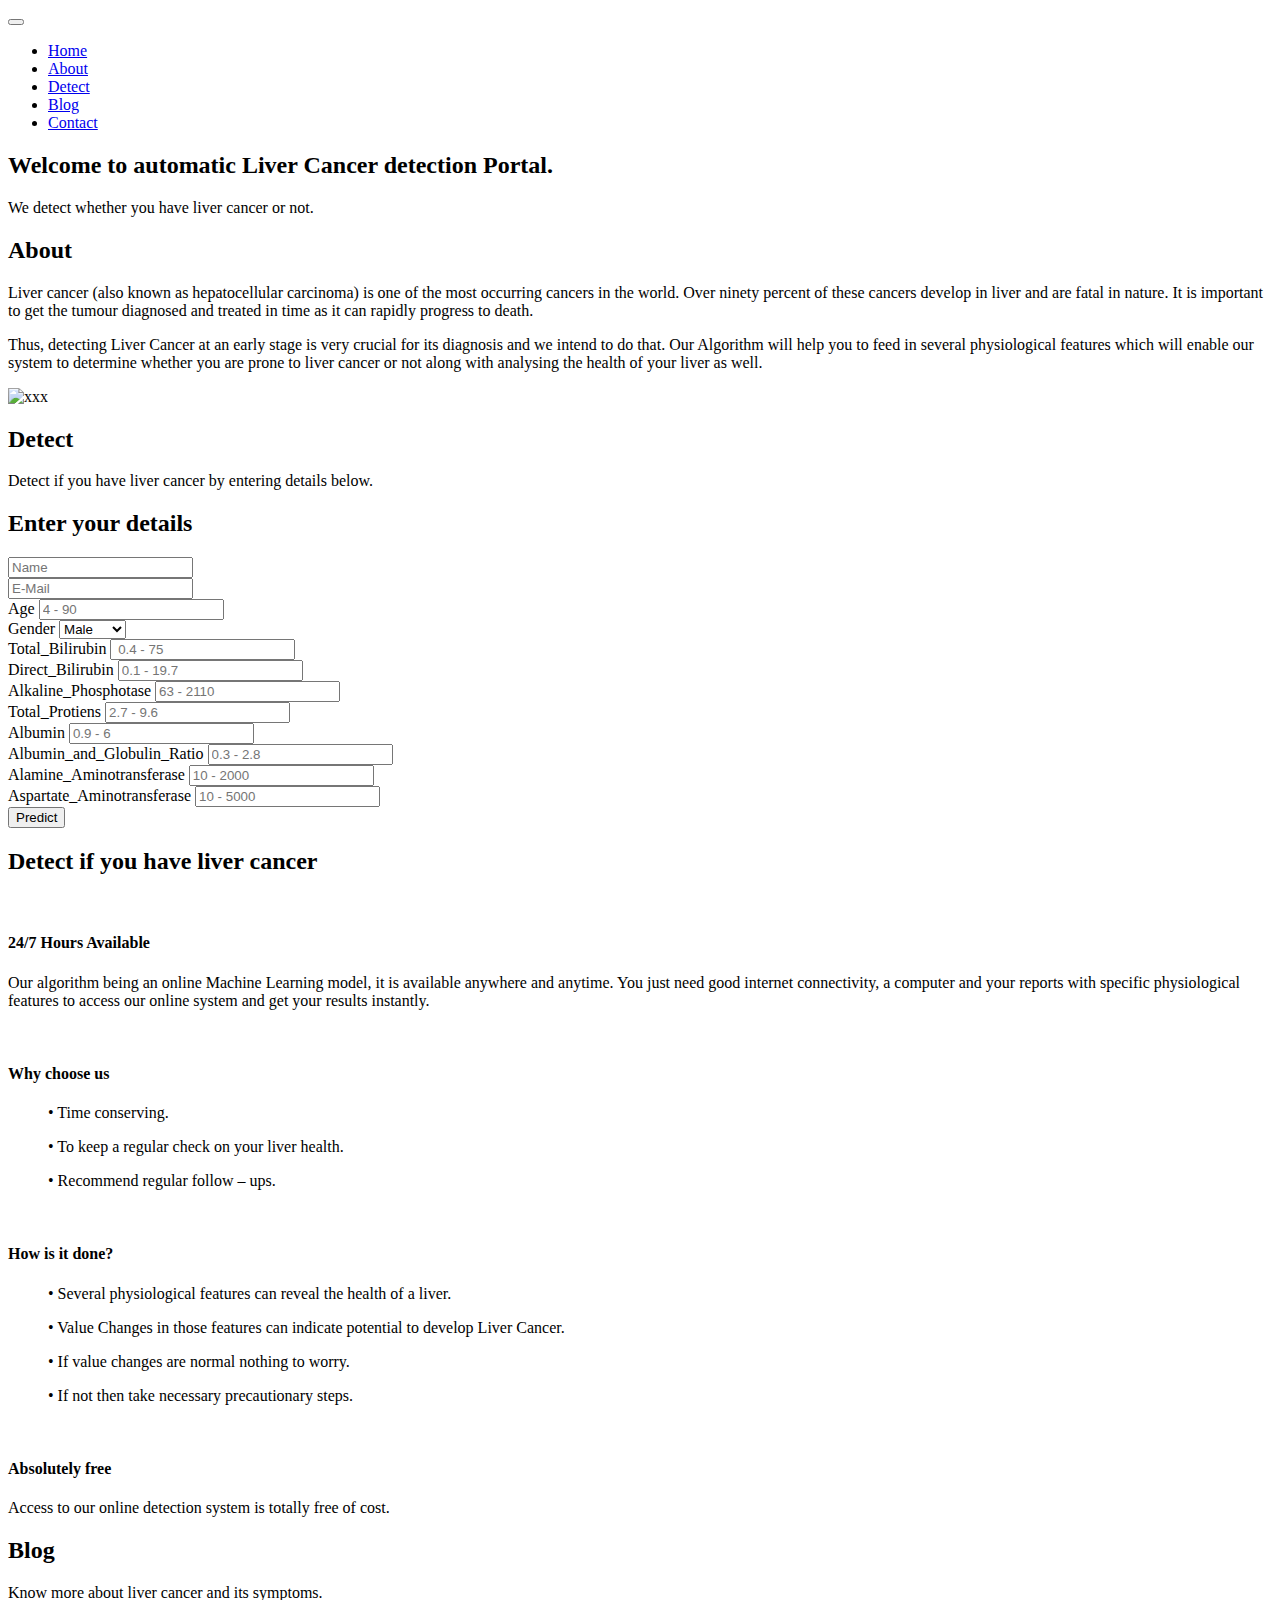
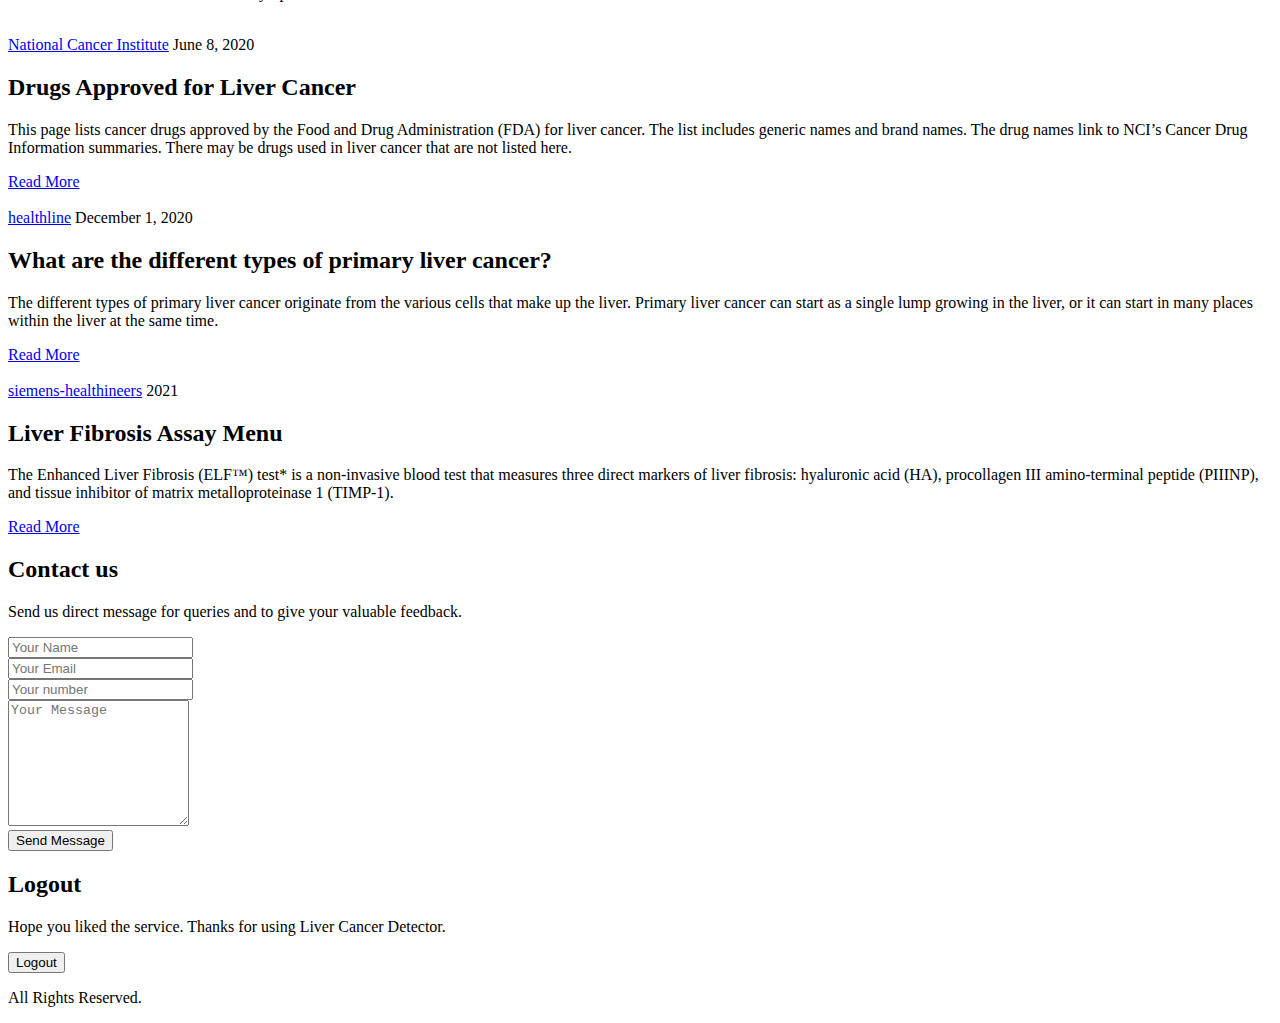
==== home.html @ ccfb3d97 "Add files via upload" ====
<!DOCTYPE html>
<html lang="en"><!-- Basic -->
<head>
  <meta charset="utf-8">
    <meta http-equiv="X-UA-Compatible" content="IE=edge">   
    <!-- Mobile Metas -->
    <meta name="viewport" content="width=device-width, minimum-scale=1.0, maximum-scale=1.0, user-scalable=no">
 
     <!-- Site Metas -->
    <title>Liver cancer</title>  
    <meta name="keywords" content="">
    <meta name="description" content="">
    <meta name="author" content="">

    <!-- Site Icons -->

    <!-- Bootstrap CSS -->
    <link rel="stylesheet" href="css/bootstrap.min.css">
    <!-- Pogo Slider CSS -->
    <link rel="stylesheet" href="css/pogo-slider.min.css">
  <!-- Site CSS -->
    <link rel="stylesheet" href="css/style4.css">    
    <!-- Responsive CSS -->
    <link rel="stylesheet" href="css/responsive.css">
    <!-- Custom CSS -->
    <link rel="stylesheet" href="css/custom.css">

    <!--[if lt IE 9]>
      <script src="https://oss.maxcdn.com/libs/html5shiv/3.7.0/html5shiv.js"></script>
      <script src="https://oss.maxcdn.com/libs/respond.js/1.4.2/respond.min.js"></script>
    <![endif]-->

</head>
<body id="home" data-spy="scroll" data-target="#navbar-wd" data-offset="98">

  <!-- LOADER -->
     <!-- <div id="preloader">
    <div class="loader">
      <img src="images/preloader.gif" alt="" />
    </div>
    </div>end loader -->
    <!-- END LOADER -->
  
  
  <!-- Start header -->
  <header class="top-header">
    <nav class="navbar header-nav navbar-expand-lg">
            <div class="container">
        <button class="navbar-toggler" type="button" data-toggle="collapse" data-target="#navbar-wd" aria-controls="navbar-wd" aria-expanded="false" aria-label="Toggle navigation">
          <span></span>
          <span></span>
          <span></span>
        </button>
                <div class="collapse navbar-collapse justify-content-end" id="navbar-wd">
                    <ul class="navbar-nav">
                        <li><a class="nav-link" href="#home">Home</a></li>
                        <li><a class="nav-link" href="#about">About </a></li>
            <li><a class="nav-link" href="#appointment">Detect</a></li>
                        <li><a class="nav-link" href="#blog">Blog</a></li>
            <li><a class="nav-link" href="#contact">Contact</a></li>
                    </ul>
                </div>
            </div>
        </nav>
  </header>
  <!-- End header -->
  
  
  <!-- Start About us -->
  <div id="about" class="about-box">
    <div class="about-a1">
      <div class="container">
        <div class="row">
          <div class="col-lg-12">
            <div class="title-box">
              <h2>Welcome to automatic Liver Cancer detection Portal.</h2>
              <p>We detect whether you have liver cancer or not. </p>
            </div>
          </div>
        </div>
        <div class="row">
          <div class="col-lg-12 col-md-12 col-sm-12">
            <div class="row align-items-center about-main-info">
              <div class="col-lg-6 col-md-6 col-sm-12">
                <h2> About</h2>
                <p>Liver cancer (also known as hepatocellular carcinoma) is one of the most occurring cancers in the world. Over ninety percent of these cancers develop in liver and are fatal in nature. It is important to get the tumour diagnosed and treated in time as it can rapidly progress to death.  </p>
                <p>Thus, detecting Liver Cancer at an early stage is very crucial for its diagnosis and we intend to do that. Our Algorithm will help you to feed in several physiological features which will enable our system to determine whether you are prone to liver cancer or not along with analysing the health of your liver as well.  </p>
                
              </div>
              <div class="col-lg-6 col-md-6 col-sm-12">
                <div class="about-m">
                  <img src="images/gallery-05.jpg" alt="xxx"style="width:600px;height:400px;">
                </div>
              </div>
            </div>
          </div>
        </div>
      </div>
    </div>
  </div>
  <!-- End About us -->
  
 
  
  <!-- Start Appointment -->
  <div id="appointment" class="appointment-main">
    <div class="container">
      <div class="row">
        <div class="col-lg-12">
          <div class="title-box">
            <h2>Detect</h2>
            <p>Detect if you have liver cancer by entering details below. </p>
          </div>
        </div>
      </div>
      <div class="row">
        <div class="col-lg-6 col-md-6">
          <div class="well-block">
                        <div class="well-title">
                            <h2>Enter your details</h2>
                        </div>
                        <form action="" method="post">
                            
                            <!-- Form start -->
                            <div class="row">
                                <div class="col-md-6">
                                    <div class="form-group">
                                        <input id="name" type="text" value = "" placeholder="Name" class="form-control input-md" required>
                                    </div>
                                </div>
                                <!-- Text input-->
                                <div class="col-md-6">
                                    <div class="form-group">
                                        <input id="email"  type="text" value = "" placeholder="E-Mail" class="form-control input-md" required>
                                    </div>
                                </div>
                                <!-- Text input-->
                                <div class="col-md-6">
                                    <div class="form-group">
                                        <label class="control-label" for="date">Age</label>
                                        <input id="age" type="text" value = ""  placeholder="4 - 90" class="form-control input-md" required>
                                    </div>
                                </div>
                                <!-- Select Basic -->
                                <div class="col-md-6">
                                    <div class="form-group">
                                        <label class="control-label" for="time">Gender</label>
                                        <select id="gender" class="form-control">
                                            <option value="1">Male</option>
                                            <option value="0">Female</option>
                                            <option value="2">Other</option>
                                        </select>
                                    </div>
                                </div>
                                <!-- Select Basic -->
                                <div class="col-md-6">
                                    <div class="form-group">
                                        <label class="control-label" for="date">Total_Bilirubin</label>
                                        <input id="i1" type="text"  value = "" placeholder=" 0.4 - 75" class="form-control input-md" required>
                                    </div>
                                </div>
                                <div class="col-md-6">
                                    <div class="form-group">
                                        <label class="control-label" for="date">Direct_Bilirubin</label>
                                        <input id="i2" type="text"  value = "" placeholder="0.1 - 19.7" class="form-control input-md" required>
                                    </div>
                                </div>
                                <div class="col-md-6">
                                    <div class="form-group">
                                        <label class="control-label" for="date">Alkaline_Phosphotase</label>
                                        <input id="i3" type="text"  value = "" placeholder="63 - 2110" class="form-control input-md" required>
                                    </div>
                                </div>
                                <div class="col-md-6">
                                    <div class="form-group">
                                        <label class="control-label" for="date">Total_Protiens</label>
                                        <input id="i4" type="text"  value = "" placeholder="2.7 - 9.6" class="form-control input-md" required>
                                    </div>
                                </div>
                                <div class="col-md-6">
                                    <div class="form-group">
                                        <label class="control-label" for="date">Albumin</label>
                                        <input id="i5" type="text"  value = "" placeholder="0.9 - 6" class="form-control input-md" required>
                                    </div>
                                </div>
                                <div class="col-md-6">
                                    <div class="form-group">
                                        <label class="control-label" for="date">Albumin_and_Globulin_Ratio</label>
                                        <input id="i6" type="text"  value = "" placeholder="0.3 - 2.8" class="form-control input-md" required>
                                    </div>
                                </div>
                                <div class="col-md-6">
                                  <div class="form-group">
                                      <label class="control-label" for="date">Alamine_Aminotransferase</label>
                                      <input id="i7" type="text"  value = "" placeholder="10 - 2000" class="form-control input-md" required>
                                  </div>
                              </div>
                              <div class="col-md-6">
                                  <div class="form-group">
                                      <label class="control-label" for="date">Aspartate_Aminotransferase</label>
                                      <input id="i8" type="text"  value = "" placeholder="10 - 5000" class="form-control input-md" required>
                                  </div>
                              </div>
                                <!-- Button -->
                                <div class="col-md-12">
                                    <div class="form-group">
                                        <button id="singlebutton" onclick="predict()" type = "button" class="new-btn-d br-2" >Predict</button>
                                    </div>
                                </div>
                            </div>
                        </form>
                        <!-- form end -->
                        
                        <script type="text/javascript" src="myscript1.js"></script>
                    </div>
        </div>
        <div class="col-lg-6 col-md-6">
          <div class="well-block">
                        <div class="well-title">
                            <h2>Detect if you have liver cancer</h2>
                        </div>
                        <br>
                        <div class="feature-block">
                            <div class="feature feature-blurb-text">
                                <h4 class="feature-title">24/7 Hours Available</h4>
                                <div class="feature-content">
                                    <p>Our algorithm being an online Machine Learning model, it is available anywhere and anytime. You just need good internet connectivity, a computer and your reports with specific physiological features to access our online system and get your results instantly.</p>
                                </div>
                            </div>
                            <br>
                            <div class="feature feature-blurb-text">
                                <h4 class="feature-title">Why choose us</h4>
                                <div class="feature-content">
                                    <ul>•	Time conserving.</ul>
                                    <ul>•	To keep a regular check on your liver health.</ul>
                                    <ul>•	Recommend regular follow – ups.
                                       </ul>
                                </div>
                            </div>
                            <br>
                            <div class="feature feature-blurb-text">
                                <h4 class="feature-title">How is it done?</h4>
                                <div class="feature-content">
                                    <ul>•	Several physiological features can reveal the health of a liver.</ul>
                                    <ul> •	Value Changes in those features can indicate potential to develop Liver Cancer.</ul>
                                    <ul> •	If value changes are normal nothing to worry.</ul>
                                    <ul> •	If not then take necessary precautionary steps.
                                    </ul>
                                </div>
                            </div>
                            <br>
                            <div class="feature feature-blurb-text">
                              <h4 class="feature-title">Absolutely free</h4>
                              <div class="feature-content">
                                  <p>Access to our online detection system is totally free of cost. </p>
                              </div>
                          </div>
                        </div>
                    </div>
        </div>
      </div>
    </div>
  </div>
  <!-- End Appointment -->
  
  
  <!-- Start Team -->
  
  <!-- End Team -->
  
  <!-- Start Blog -->
  <div id="blog" class="blog-box">
    <div class="container">
      <div class="row">
        <div class="col-lg-12">
          <div class="title-box">
            <h2>Blog</h2>
            <p>Know more about liver cancer and its symptoms. </p>
          </div>
        </div>
      </div>
      <div class="row">
        <div class="col-lg-4 col-md-6 col-sm-12">
          <div class="blog-inner">
            <div class="blog-img">
              <img class="img-fluid" src="images/blog-img-01.jpg" alt="" />
            </div>
            <div class="item-meta">
              <a href="https://www.cancer.gov/"> National Cancer Institute</a>
              <span class="dti">June 8, 2020</span>
            </div>
            <h2>Drugs Approved for Liver Cancer</h2>
            <p>This page lists cancer drugs approved by the Food and Drug Administration (FDA) for liver cancer. The list includes generic names and brand names. The drug names link to NCI’s Cancer Drug Information summaries. There may be drugs used in liver cancer that are not listed here. </p>
            <a class="new-btn-d br-2" href="https://www.cancer.gov/about-cancer/treatment/drugs/liver">Read More </a>
          </div>
        </div>
        <div class="col-lg-4 col-md-6 col-sm-12">
          <div class="blog-inner">
            <div class="blog-img">
              <img class="img-fluid" src="images/blog-img-02.jpg" alt="" />
            </div>
            <div class="item-meta">
              <a href="https://www.healthline.com/"> healthline</a>
              <span class="dti">December 1, 2020</span>
            </div>
            <h2>What are the different types of primary liver cancer?            </h2>
            <p>The different types of primary liver cancer originate from the various cells that make up the liver. Primary liver cancer can start as a single lump growing in the liver, or it can start in many places within the liver at the same time.</p>
            <a class="new-btn-d br-2" href="https://www.healthline.com/health/liver-cancer#types">Read More </a>
          </div>
        </div>
        <div class="col-lg-4 col-md-6 col-sm-12">
          <div class="blog-inner">
            <div class="blog-img">
              <img class="img-fluid" src="images/blog-img-03.jpg" alt="" />
            </div>
            <div class="item-meta">
              <a href="https://www.siemens-healthineers.com/">siemens-healthineers</a>
              <span class="dti">2021</span>
            </div>
            <h2>Liver Fibrosis Assay Menu</h2>
            <p>The Enhanced Liver Fibrosis (ELF™) test* is a non-invasive blood test that measures three direct markers of liver fibrosis: hyaluronic acid (HA), procollagen III amino-terminal peptide (PIIINP), and tissue inhibitor of matrix metalloproteinase 1 (TIMP-1).</p>
            <a class="new-btn-d br-2" href="https://www.siemens-healthineers.com/laboratory-diagnostics/assays-by-diseases-conditions/liver-disease/what-is-liver-fibrosis">Read More </a>
          </div>
        </div>
      </div>
    </div>
  </div>
  <!-- End Blog -->
  
  <!-- Start Contact -->
  <div id="contact" class="contact-box">
    <div class="container">
      <div class="row">
        <div class="col-lg-12">
          <div class="title-box">
            <h2>Contact us</h2>
            <p>Send us direct message for queries and to give your valuable feedback. </p>
          </div>
        </div>
      </div>
      <div class="row">
        
        <div class="col-lg-12 col-xs-12">
          <div class="contact-block">
          <form id="contactForm">
            <div class="row">
            <div class="col-md-6">
              <div class="form-group">
                <input type="text" class="form-control" id="name" name="name" placeholder="Your Name" required data-error="Please enter your name">
                <div class="help-block with-errors"></div>
              </div>                                 
            </div>
            <div class="col-md-6">
              <div class="form-group">
                <input type="text" placeholder="Your Email" id="email" class="form-control" name="name" required data-error="Please enter your email">
                <div class="help-block with-errors"></div>
              </div> 
            </div>
            <div class="col-md-12">
              <div class="form-group">
                <input type="text" placeholder="Your number" id="number" class="form-control" name="number" required data-error="Please enter your number">
                <div class="help-block with-errors"></div>
              </div> 
            </div>
            <div class="col-md-12">
              <div class="form-group"> 
                <textarea class="form-control" id="message" placeholder="Your Message" rows="8" data-error="Write your message" required></textarea>
                <div class="help-block with-errors"></div>
              </div>
              <div class="submit-button text-center">
                <button class="btn btn-common" id="submit" type="submit">Send Message</button>
                <div id="msgSubmit" class="h3 text-center hidden"></div> 
                <div class="clearfix"></div> 
              </div>
            </div>
            </div>            
          </form>
          </div>
        </div>
        
        
        
        
      </div>
    </div>
  </div>
  <!-- End Contact -->
  
  <!-- Start Subscribe -->
  <div class="subscribe-box">
    <div class="container">
      <div class="row">
        <div class="col-lg-12">
          <div class="subscribe-inner text-center clearfix">
            <h2>Logout</h2>
            <p>Hope you liked the service. Thanks for using Liver Cancer Detector.</p>
            <form action="index.html" method="post">
              
              <div class="form-group">
                <button type="submit" class="new-btn-d br-2">
                  Logout
                </button>
              </div>
            </form>
          </div>
        </div>
      </div>
    </div>
  </div>
  <!-- End Subscribe -->
  
  <!-- Start Footer -->
  <footer class="footer-box">
    <div class="container">
      <div class="row">
        <div class="col-lg-12">
          <p class="footer-company-name">All Rights Reserved. </p>
        </div>
      </div>
    </div>
  </footer>
  <!-- End Footer -->
  
  <a href="#" id="scroll-to-top" class="new-btn-d br-2"><i class="fa fa-angle-up"></i></a>

  
</body>
</html>
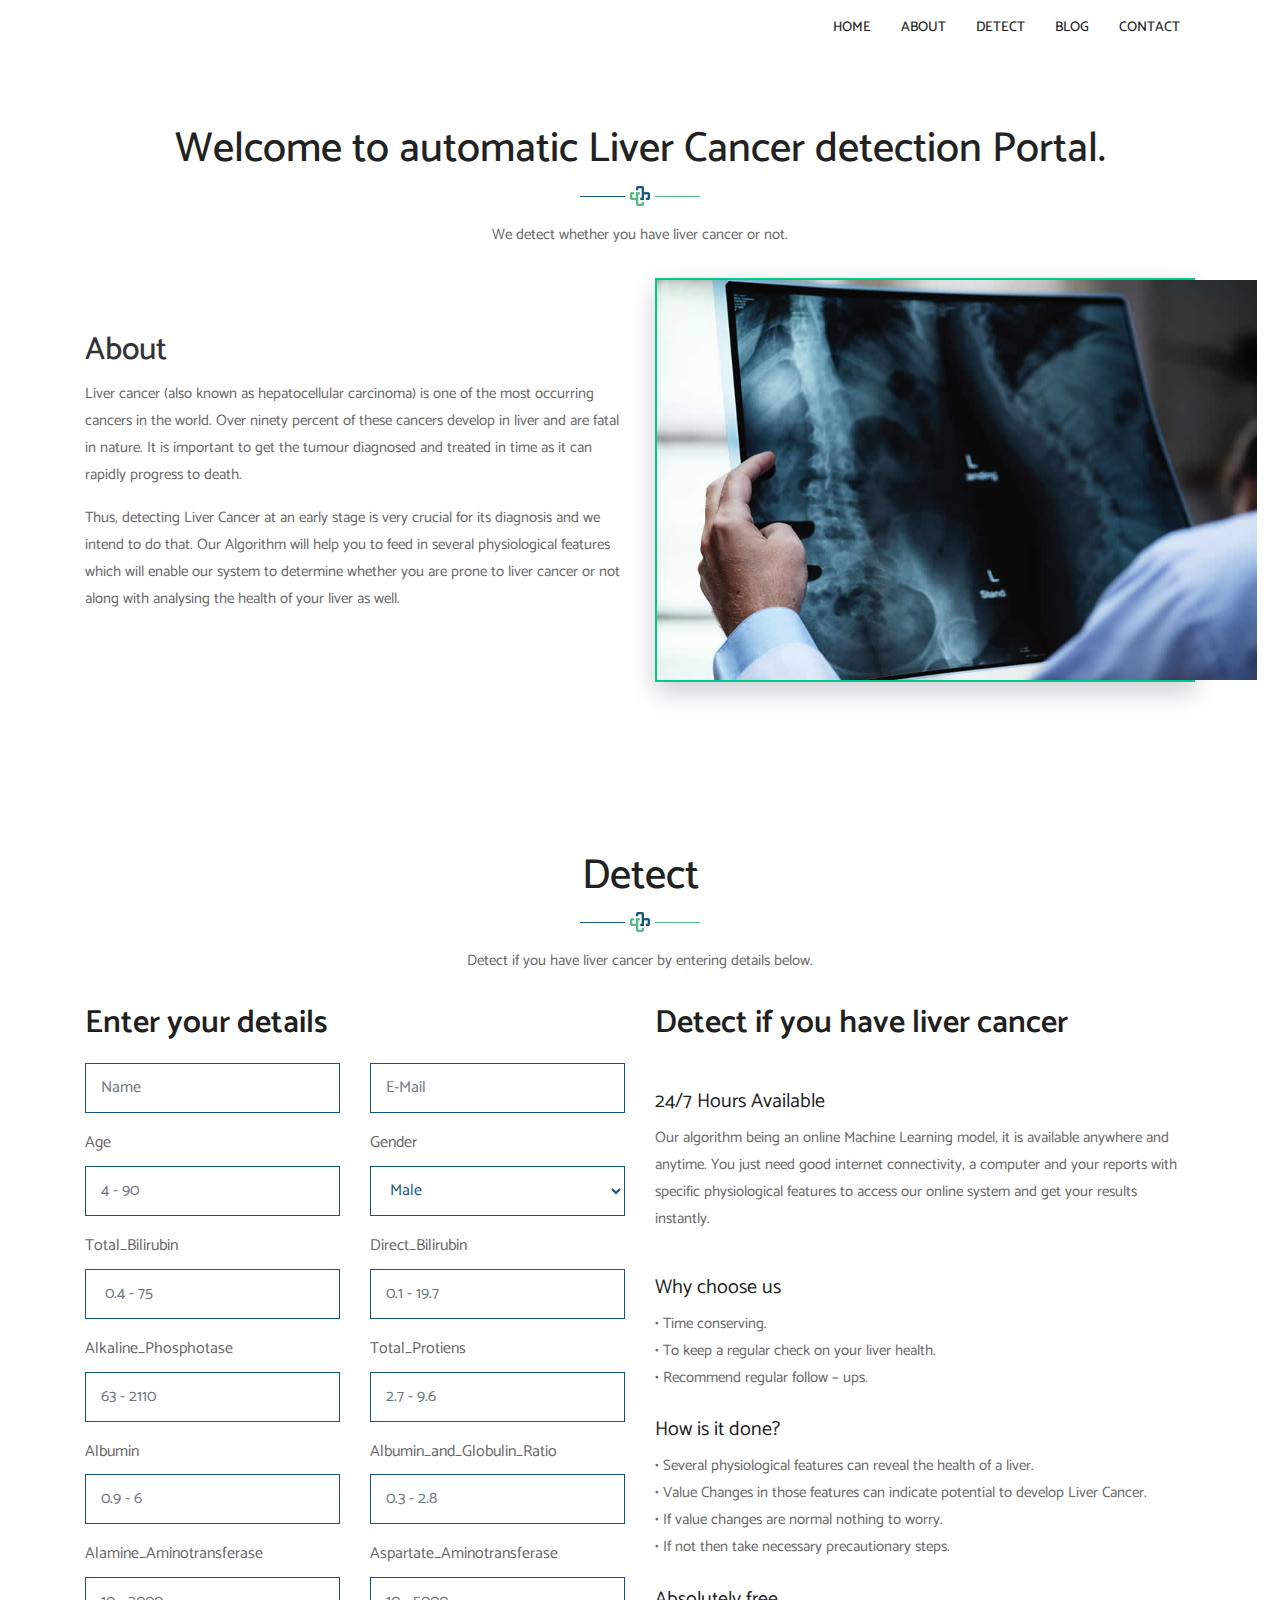
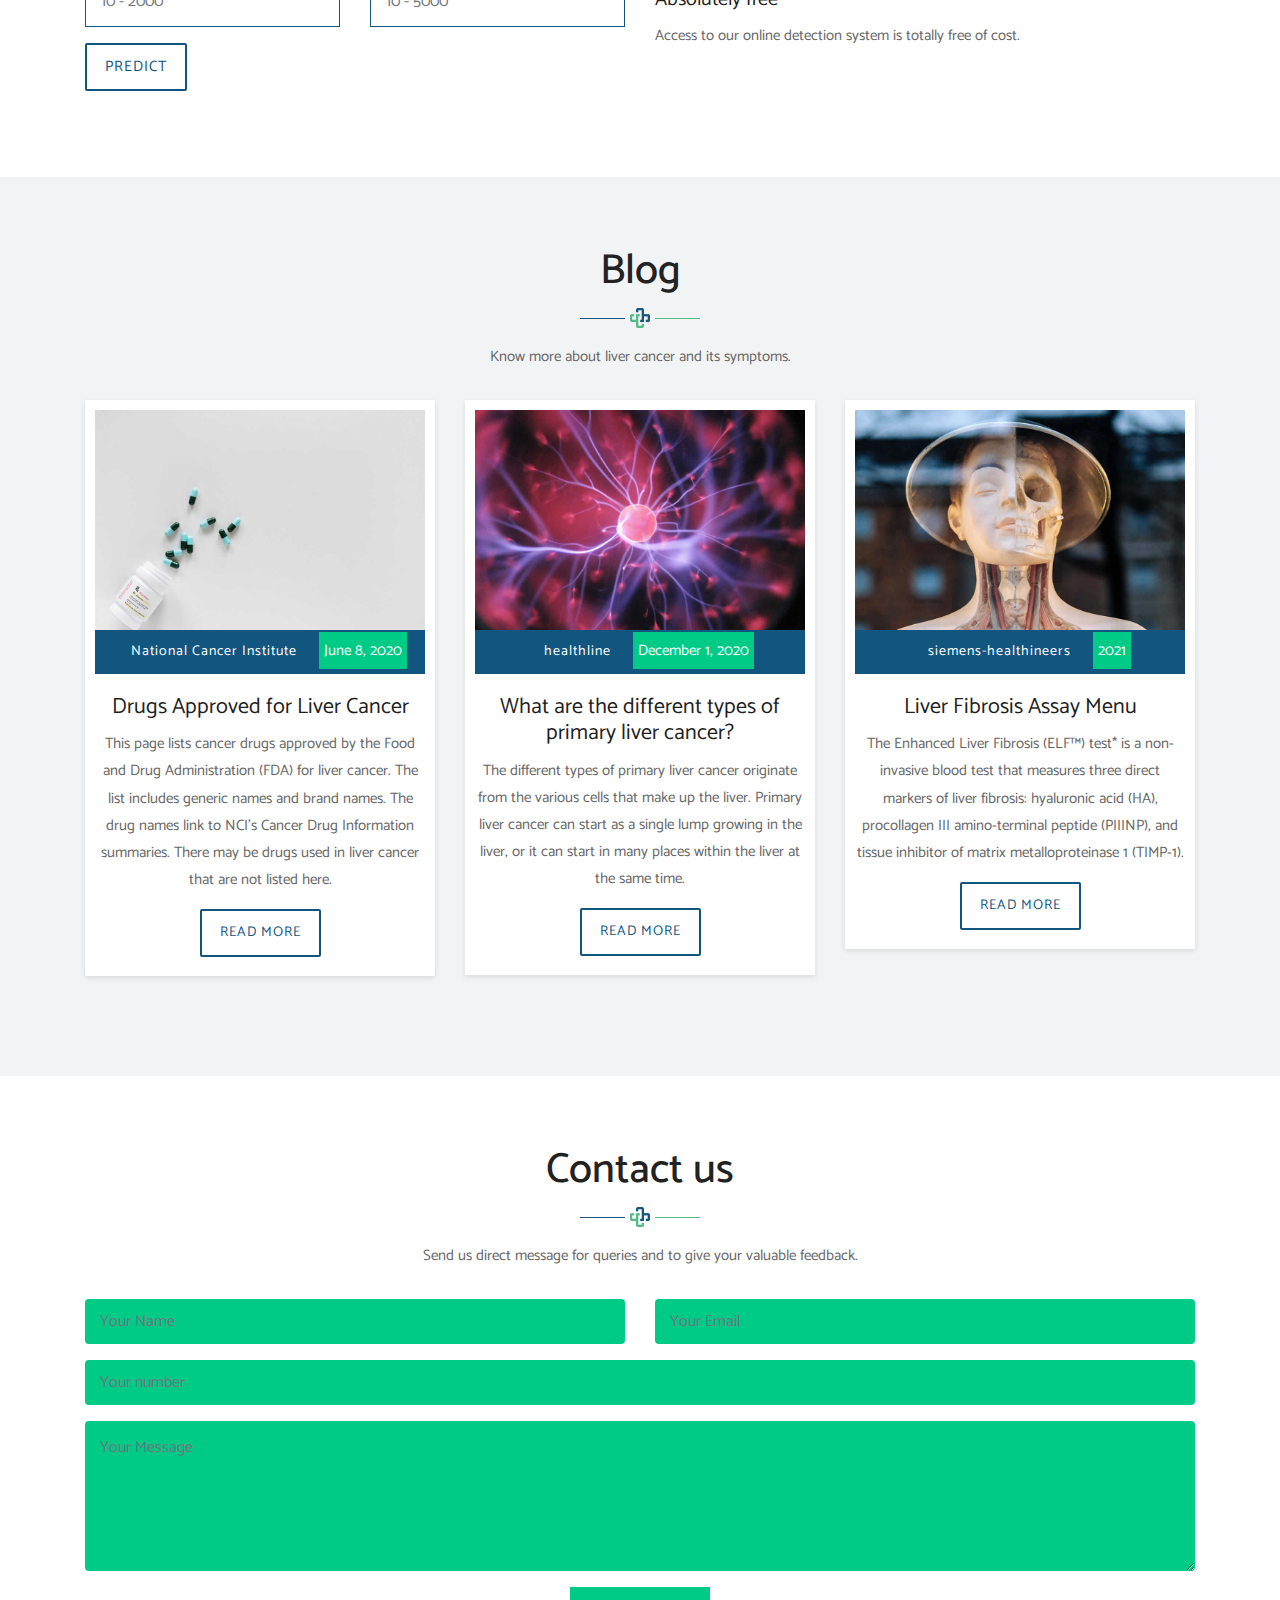
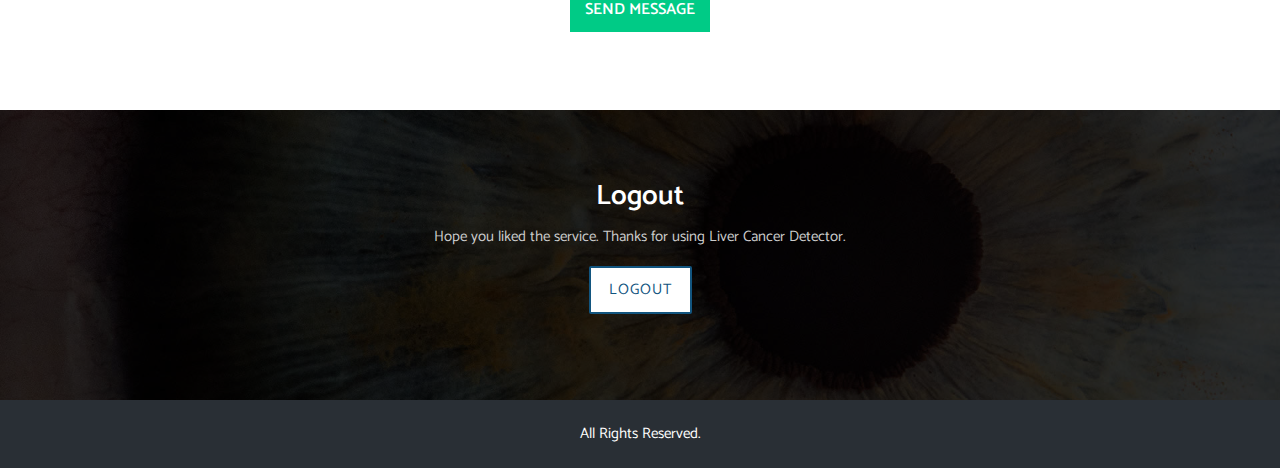
==== commit 72f6d0c3: "Update home.html" ====
--- a/home.html
+++ b/home.html
@@ -394,7 +394,7 @@
           <div class="subscribe-inner text-center clearfix">
             <h2>Logout</h2>
             <p>Hope you liked the service. Thanks for using Liver Cancer Detector.</p>
-            <form action="index.html" method="post">
+            <form action="index.html" method="post" onclick="signOut()">
               
               <div class="form-group">
                 <button type="submit" class="new-btn-d br-2">
@@ -425,4 +425,4 @@
 
   
 </body>
-</html>+</html>
--- a/css/pogo-slider.min.css
+++ b/css/pogo-slider.min.css
@@ -0,0 +1,1916 @@
+.pogoSlider-dir-btn:focus,
+.pogoSlider-nav-btn:focus {
+	outline: 0
+}
+
+.pogoSlider {
+	width: 100%;
+	height: 0;
+	padding-bottom: 50% !important;
+	position: relative;
+	overflow: hidden
+}
+
+#column-left .pogoSlider,
+#column-right .pogoSlider,
+#content .pogoSlider {
+	margin-bottom: 20px
+}
+
+.pogoSlider--banner .pogoSlider-slide {
+	ms-filter: "progid:DXImageTransform.Microsoft.Alpha(Opacity=100)";
+	filter: alpha(opacity=100);
+	opacity: 1
+}
+
+.pogoSlider-slide {
+	width: 100%;
+	height: 100%;
+	position: absolute;
+	background-size: cover;
+	-ms-filter: "progid:DXImageTransform.Microsoft.Alpha(Opacity=0)";
+	filter: alpha(opacity=0);
+	opacity: 0;
+	-webkit-perspective: 1300px;
+	perspective: 1300px;
+	overflow: hidden
+}
+
+.pogoSlider-loading {
+	position: absolute;
+	top: 0;
+	left: 0;
+	width: 100%;
+	height: 100%;
+	background: #eaeaea;
+	z-index: 11
+}
+
+.pogoSlider-loading-icon {
+	position: absolute;
+	top: 50%;
+	margin-top: -18px;
+	left: 50%;
+	margin-left: -18px;
+	width: 36px;
+	height: 36px;
+	background-image: url([data-uri])
+}
+
+.pogoSlider-slide-element {
+	-webkit-animation-fill-mode: both;
+	animation-fill-mode: both
+}
+
+.m-pogoSlider .pogoSlider-slide-element {
+	position: absolute;
+	margin: 0;
+	box-sizing: border-box
+}
+
+.pogoSlider-progressBar {
+	position: absolute;
+	width: 100%;
+	height: 5px;
+	top: 0;
+	left: 0;
+	background: #fff;
+	-ms-filter: "progid:DXImageTransform.Microsoft.Alpha(Opacity=20)";
+	filter: alpha(opacity=20);
+	background: rgba(255, 255, 255, .2);
+	z-index: 6
+}
+
+.pogoSlider-progressBar-duration {
+	position: absolute;
+	height: 100%;
+	left: 0;
+	width: 0;
+	background: #fff;
+	-ms-filter: "progid:DXImageTransform.Microsoft.Alpha(Opacity=40)";
+	filter: alpha(opacity=40);
+	background: rgba(255, 255, 255, .4)
+}
+
+.pogoSlider-dir-btn {
+	position: absolute;
+	z-index: 10;
+	background: 0 0;
+	width: 20px;
+	height: 20px;
+	border-color: #eaeaea;
+	border-color: rgba(255, 255, 255, .7);
+	border-style: solid;
+	-webkit-transform: rotate(45deg);
+	-ms-transform: rotate(45deg);
+	transform: rotate(45deg);
+	cursor: pointer
+}
+
+.pogoSlider-dir-btn:hover {
+	border-color: #fff
+}
+
+.pogoSlider--dirBottomLeft .pogoSlider-dir-btn--prev,
+.pogoSlider--dirBottomRight .pogoSlider-dir-btn--prev,
+.pogoSlider--dirCenterHorizontal .pogoSlider-dir-btn--prev,
+.pogoSlider--dirTopLeft .pogoSlider-dir-btn--prev,
+.pogoSlider--dirTopRight .pogoSlider-dir-btn--prev {
+	border-width: 0 0 3px 3px
+}
+
+.pogoSlider--dirBottomLeft .pogoSlider-dir-btn--next,
+.pogoSlider--dirBottomRight .pogoSlider-dir-btn--next,
+.pogoSlider--dirCenterHorizontal .pogoSlider-dir-btn--next,
+.pogoSlider--dirTopLeft .pogoSlider-dir-btn--next,
+.pogoSlider--dirTopRight .pogoSlider-dir-btn--next {
+	border-width: 3px 3px 0 0
+}
+
+.pogoSlider--dirCenterVertical .pogoSlider-dir-btn--next {
+	border-width: 3px 0 0 3px
+}
+
+.pogoSlider--dirCenterVertical .pogoSlider-dir-btn--prev {
+	border-width: 0 3px 3px 0
+}
+
+.pogoSlider--dirCenterVertical .pogoSlider-dir-btn--next,
+.pogoSlider--dirTopLeft .pogoSlider-dir-btn,
+.pogoSlider--dirTopRight .pogoSlider-dir-btn {
+	top: 14px
+}
+
+.pogoSlider--dirBottomLeft .pogoSlider-dir-btn--prev,
+.pogoSlider--dirCenterHorizontal .pogoSlider-dir-btn--prev,
+.pogoSlider--dirTopLeft .pogoSlider-dir-btn--prev {
+	left: 14px
+}
+
+.pogoSlider--dirBottomLeft .pogoSlider-dir-btn--next,
+.pogoSlider--dirTopLeft .pogoSlider-dir-btn--next {
+	left: 50px
+}
+
+.pogoSlider--dirBottomRight .pogoSlider-dir-btn--prev,
+.pogoSlider--dirTopRight .pogoSlider-dir-btn--prev {
+	right: 50px
+}
+
+.pogoSlider--dirBottomRight .pogoSlider-dir-btn--next,
+.pogoSlider--dirCenterHorizontal .pogoSlider-dir-btn--next,
+.pogoSlider--dirTopRight .pogoSlider-dir-btn--next {
+	right: 14px
+}
+
+.pogoSlider--dirBottomLeft .pogoSlider-dir-btn,
+.pogoSlider--dirBottomRight .pogoSlider-dir-btn,
+.pogoSlider--dirCenterVertical .pogoSlider-dir-btn--prev {
+	bottom: 14px
+}
+
+.pogoSlider--dirCenterVertical .pogoSlider-dir-btn {
+	left: 50%;
+	margin-left: -10px
+}
+
+.pogoSlider--dirCenterHorizontal .pogoSlider-dir-btn {
+	top: 50%;
+	margin-top: -10px
+}
+
+.pogoSlider-nav {
+	position: absolute;
+	padding: 0;
+	margin: 0;
+	z-index: 10
+}
+
+.pogoSlider--navBottom .pogoSlider-nav,
+.pogoSlider--navTop .pogoSlider-nav {
+	left: 50%;
+	-webkit-transform: translateX(-50%);
+	-ms-transform: translateX(-50%);
+	transform: translateX(-50%)
+}
+
+.pogoSlider--navTop .pogoSlider-nav {
+	top: 10px
+}
+
+.pogoSlider--navBottom .pogoSlider-nav {
+	bottom: 10px
+}
+
+.pogoSlider--navBottom .pogoSlider-nav li,
+.pogoSlider--navTop .pogoSlider-nav li {
+	display: inline;
+	margin: 0 6px
+}
+
+.pogoSlider--navLeft .pogoSlider-nav,
+.pogoSlider--navRight .pogoSlider-nav {
+	top: 50%;
+	-webkit-transform: translateY(-50%);
+	-ms-transform: translateY(-50%);
+	transform: translateY(-50%)
+}
+
+.pogoSlider--navLeft .pogoSlider-nav {
+	left: 10px
+}
+
+.pogoSlider--navRight .pogoSlider-nav {
+	right: 10px
+}
+
+.pogoSlider--navLeft .pogoSlider-nav li,
+.pogoSlider--navRight .pogoSlider-nav li {
+	display: block;
+	margin: 6px 0
+}
+
+.pogoSlider-nav-btn {
+	background: #ccc;
+	background: rgba(255, 255, 255, .5);
+	border: none;
+	border-radius: 10px;
+	width: 40px;
+	height: 10px;
+	box-shadow: 0 1px 1px rgba(0, 0, 0, .1);
+	cursor: pointer
+}
+
+.pogoSlider-nav-btn--selected {
+	background: #fff;
+	box-shadow: 0 1px 1px rgba(0, 0, 0, .3)
+}
+
+.pogoSlider-slide-slice {
+	overflow: hidden;
+	position: absolute;
+	background-size: cover
+}
+
+.pogoSlider-slide-slice-inner {
+	position: absolute;
+	overflow: hidden
+}
+
+.pogoSlider-animation-slideDownIn {
+	-webkit-animation-name: slideDownIn;
+	animation-name: slideDownIn
+}
+
+@-webkit-keyframes slideDownIn {
+	0% {
+		-webkit-transform: translateY(-50px);
+		transform: translateY(-50px);
+		opacity: 0
+	}
+	100% {
+		-webkit-transform: translateY(0);
+		transform: translateY(0);
+		opacity: 1
+	}
+}
+
+@keyframes slideDownIn {
+	0% {
+		-webkit-transform: translateY(-50px);
+		transform: translateY(-50px);
+		opacity: 0
+	}
+	100% {
+		-webkit-transform: translateY(0);
+		transform: translateY(0);
+		opacity: 1
+	}
+}
+
+.pogoSlider-animation-slideDownOut {
+	-webkit-animation-name: slideDownOut;
+	animation-name: slideDownOut
+}
+
+@-webkit-keyframes slideDownOut {
+	0% {
+		-webkit-transform: translateY(0);
+		transform: translateY(0);
+		opacity: 1
+	}
+	100% {
+		-webkit-transform: translateY(50px);
+		transform: translateY(50px);
+		opacity: 0
+	}
+}
+
+@keyframes slideDownOut {
+	0% {
+		-webkit-transform: translateY(0);
+		transform: translateY(0);
+		opacity: 1
+	}
+	100% {
+		-webkit-transform: translateY(50px);
+		transform: translateY(50px);
+		opacity: 0
+	}
+}
+
+.pogoSlider-animation-slideUpIn {
+	-webkit-animation-name: slideUpIn;
+	animation-name: slideUpIn
+}
+
+@-webkit-keyframes slideUpIn {
+	0% {
+		-webkit-transform: translateY(50px);
+		transform: translateY(50px);
+		opacity: 0
+	}
+	100% {
+		-webkit-transform: translateY(0);
+		transform: translateY(0);
+		opacity: 1
+	}
+}
+
+@keyframes slideUpIn {
+	0% {
+		-webkit-transform: translateY(50px);
+		transform: translateY(50px);
+		opacity: 0
+	}
+	100% {
+		-webkit-transform: translateY(0);
+		transform: translateY(0);
+		opacity: 1
+	}
+}
+
+.pogoSlider-animation-slideUpOut {
+	-webkit-animation-name: slideUpOut;
+	animation-name: slideUpOut
+}
+
+@-webkit-keyframes slideUpOut {
+	0% {
+		-webkit-transform: translateY(0);
+		transform: translateY(0);
+		opacity: 1
+	}
+	100% {
+		-webkit-transform: translateY(50px);
+		transform: translateY(50px);
+		opacity: 0
+	}
+}
+
+@keyframes slideUpOut {
+	0% {
+		-webkit-transform: translateY(0);
+		transform: translateY(0);
+		opacity: 1
+	}
+	100% {
+		-webkit-transform: translateY(50px);
+		transform: translateY(50px);
+		opacity: 0
+	}
+}
+
+.pogoSlider-animation-slideRightIn {
+	-webkit-animation-name: slideRightIn;
+	animation-name: slideRightIn
+}
+
+.pogoSlider-animation-slideRightOut {
+	-webkit-animation-name: slideRightOut;
+	animation-name: slideRightOut
+}
+
+@-webkit-keyframes slideRightIn {
+	0% {
+		-webkit-transform: translateX(-50px);
+		transform: translateX(-50px);
+		opacity: 0
+	}
+	100% {
+		-webkit-transform: translateX(0);
+		transform: translateX(0);
+		opacity: 1
+	}
+}
+
+@keyframes slideRightIn {
+	0% {
+		-webkit-transform: translateX(-50px);
+		transform: translateX(-50px);
+		opacity: 0
+	}
+	100% {
+		-webkit-transform: translateX(0);
+		transform: translateX(0);
+		opacity: 1
+	}
+}
+
+@-webkit-keyframes slideRightOut {
+	0% {
+		-webkit-transform: translateX(0);
+		transform: translateX(0);
+		opacity: 1
+	}
+	100% {
+		-webkit-transform: translateX(50px);
+		transform: translateX(50px);
+		opacity: 0
+	}
+}
+
+@keyframes slideRightOut {
+	0% {
+		-webkit-transform: translateX(0);
+		transform: translateX(0);
+		opacity: 1
+	}
+	100% {
+		-webkit-transform: translateX(50px);
+		transform: translateX(50px);
+		opacity: 0
+	}
+}
+
+.pogoSlider-animation-slideLeftIn {
+	-webkit-animation-name: slideLeftIn;
+	animation-name: slideLeftIn
+}
+
+.pogoSlider-animation-slideLeftOut {
+	-webkit-animation-name: slideLeftOut;
+	animation-name: slideLeftOut
+}
+
+@-webkit-keyframes slideLeftIn {
+	0% {
+		-webkit-transform: translateX(50px);
+		transform: translateX(50px);
+		opacity: 0
+	}
+	100% {
+		-webkit-transform: translateX(0);
+		transform: translateX(0);
+		opacity: 1
+	}
+}
+
+@keyframes slideLeftIn {
+	0% {
+		-webkit-transform: translateX(50px);
+		transform: translateX(50px);
+		opacity: 0
+	}
+	100% {
+		-webkit-transform: translateX(0);
+		transform: translateX(0);
+		opacity: 1
+	}
+}
+
+@-webkit-keyframes slideLeftOut {
+	0% {
+		-webkit-transform: translateX(0);
+		transform: translateX(0);
+		opacity: 1
+	}
+	100% {
+		-webkit-transform: translateX(-50px);
+		transform: translateX(-50px);
+		opacity: 0
+	}
+}
+
+@keyframes slideLeftOut {
+	0% {
+		-webkit-transform: translateX(0);
+		transform: translateX(0);
+		opacity: 1
+	}
+	100% {
+		-webkit-transform: translateX(-50px);
+		transform: translateX(-50px);
+		opacity: 0
+	}
+}
+
+.pogoSlider-animation-expandIn {
+	-webkit-animation-name: expandIn;
+	animation-name: expandIn
+}
+
+.pogoSlider-animation-expandOut {
+	-webkit-animation-name: expandOut;
+	animation-name: expandOut
+}
+
+@-webkit-keyframes expandIn {
+	0% {
+		-webkit-transform: scale(.7);
+		transform: scale(.7);
+		opacity: 0
+	}
+	100% {
+		-webkit-transform: scale(1);
+		transform: scale(1);
+		opacity: 1
+	}
+}
+
+@keyframes expandIn {
+	0% {
+		-webkit-transform: scale(.7);
+		transform: scale(.7);
+		opacity: 0
+	}
+	100% {
+		-webkit-transform: scale(1);
+		transform: scale(1);
+		opacity: 1
+	}
+}
+
+@-webkit-keyframes expandOut {
+	0% {
+		-webkit-transform: scale(1);
+		transform: scale(1);
+		opacity: 1
+	}
+	100% {
+		-webkit-transform: scale(1.5);
+		transform: scale(1.5);
+		opacity: 0
+	}
+}
+
+@keyframes expandOut {
+	0% {
+		-webkit-transform: scale(1);
+		transform: scale(1);
+		opacity: 1
+	}
+	100% {
+		-webkit-transform: scale(1.5);
+		transform: scale(1.5);
+		opacity: 0
+	}
+}
+
+.pogoSlider-animation-contractIn {
+	-webkit-animation-name: contractIn;
+	animation-name: contractIn
+}
+
+.pogoSlider-animation-contractOut {
+	-webkit-animation-name: contractOut;
+	animation-name: contractOut
+}
+
+@-webkit-keyframes contractIn {
+	0% {
+		-webkit-transform: scale(2);
+		transform: scale(2);
+		opacity: 0
+	}
+	100% {
+		-webkit-transform: scale(1);
+		transform: scale(1);
+		opacity: 1
+	}
+}
+
+@keyframes contractIn {
+	0% {
+		-webkit-transform: scale(2);
+		transform: scale(2);
+		opacity: 0
+	}
+	100% {
+		-webkit-transform: scale(1);
+		transform: scale(1);
+		opacity: 1
+	}
+}
+
+@-webkit-keyframes contractOut {
+	0% {
+		-webkit-transform: scale(1);
+		transform: scale(1);
+		opacity: 1
+	}
+	100% {
+		-webkit-transform: scale(.5);
+		transform: scale(.5);
+		opacity: 0
+	}
+}
+
+@keyframes contractOut {
+	0% {
+		-webkit-transform: scale(1);
+		transform: scale(1);
+		opacity: 1
+	}
+	100% {
+		-webkit-transform: scale(.5);
+		transform: scale(.5);
+		opacity: 0
+	}
+}
+
+.pogoSlider-animation-spinIn {
+	-webkit-animation-name: spinIn;
+	animation-name: spinIn
+}
+
+.pogoSlider-animation-spinOut {
+	-webkit-animation-name: spinOut;
+	animation-name: spinOut
+}
+
+@-webkit-keyframes spinIn {
+	0% {
+		-webkit-backface-visibility: hidden;
+		backface-visibility: hidden;
+		-webkit-transform: scale(0)rotate(720deg);
+		transform: scale(0)rotate(720deg)
+	}
+	100% {
+		-webkit-backface-visibility: hidden;
+		backface-visibility: hidden;
+		-webkit-transform: scale(1)rotate(0);
+		transform: scale(1)rotate(0)
+	}
+}
+
+@keyframes spinIn {
+	0% {
+		-webkit-backface-visibility: hidden;
+		backface-visibility: hidden;
+		-webkit-transform: scale(0)rotate(720deg);
+		transform: scale(0)rotate(720deg)
+	}
+	100% {
+		-webkit-backface-visibility: hidden;
+		backface-visibility: hidden;
+		-webkit-transform: scale(1)rotate(0);
+		transform: scale(1)rotate(0)
+	}
+}
+
+@-webkit-keyframes spinOut {
+	0% {
+		-webkit-backface-visibility: hidden;
+		backface-visibility: hidden;
+		-webkit-transform: scale(1)rotate(0);
+		transform: scale(1)rotate(0)
+	}
+	100% {
+		-webkit-backface-visibility: hidden;
+		backface-visibility: hidden;
+		-webkit-transform: scale(0)rotate(720deg);
+		transform: scale(0)rotate(720deg)
+	}
+}
+
+@keyframes spinOut {
+	0% {
+		-webkit-backface-visibility: hidden;
+		backface-visibility: hidden;
+		-webkit-transform: scale(1)rotate(0);
+		transform: scale(1)rotate(0)
+	}
+	100% {
+		-webkit-backface-visibility: hidden;
+		backface-visibility: hidden;
+		-webkit-transform: scale(0)rotate(720deg);
+		transform: scale(0)rotate(720deg)
+	}
+}
+
+.pogoSlider-animation-sideFallIn {
+	-webkit-transform-style: preserve-3d;
+	transform-style: preserve-3d;
+	-webkit-animation-name: sideFallIn;
+	animation-name: sideFallIn
+}
+
+.pogoSlider-animation-sideFallOut {
+	-webkit-transform-style: preserve-3d;
+	transform-style: preserve-3d;
+	-webkit-animation-name: sideFallOut;
+	animation-name: sideFallOut
+}
+
+@-webkit-keyframes sideFallIn {
+	0% {
+		-webkit-transform: translate(30%)translateZ(600px)rotate(10deg);
+		transform: translate(30%)translateZ(600px)rotate(10deg);
+		opacity: 0
+	}
+	100% {
+		-webkit-transform: translate(0)translateZ(0)rotate(0);
+		transform: translate(0)translateZ(0)rotate(0);
+		opacity: 1
+	}
+}
+
+@keyframes sideFallIn {
+	0% {
+		-webkit-transform: translate(30%)translateZ(600px)rotate(10deg);
+		transform: translate(30%)translateZ(600px)rotate(10deg);
+		opacity: 0
+	}
+	100% {
+		-webkit-transform: translate(0)translateZ(0)rotate(0);
+		transform: translate(0)translateZ(0)rotate(0);
+		opacity: 1
+	}
+}
+
+@-webkit-keyframes sideFallOut {
+	0% {
+		-webkit-transform: translate(0)translateZ(0)rotate(0);
+		transform: translate(0)translateZ(0)rotate(0);
+		opacity: 1
+	}
+	100% {
+		-webkit-transform: translate(30%)translateZ(600px)rotate(10deg);
+		transform: translate(30%)translateZ(600px)rotate(10deg);
+		opacity: 0
+	}
+}
+
+@keyframes sideFallOut {
+	0% {
+		-webkit-transform: translate(0)translateZ(0)rotate(0);
+		transform: translate(0)translateZ(0)rotate(0);
+		opacity: 1
+	}
+	100% {
+		-webkit-transform: translate(30%)translateZ(600px)rotate(10deg);
+		transform: translate(30%)translateZ(600px)rotate(10deg);
+		opacity: 0
+	}
+}
+
+.pogoSlider-animation-horizontal3DFlipIn {
+	-webkit-transform-style: preserve-3d;
+	transform-style: preserve-3d;
+	-webkit-animation-name: horizontal3DFlipIn;
+	animation-name: horizontal3DFlipIn
+}
+
+.pogoSlider-animation-horizontal3DFlipOut {
+	-webkit-transform-style: preserve-3d;
+	transform-style: preserve-3d;
+	-webkit-animation-name: horizontal3DFlipOut;
+	animation-name: horizontal3DFlipOut
+}
+
+@-webkit-keyframes horizontal3DFlipIn {
+	0% {
+		-webkit-transform: rotateY(-70deg);
+		transform: rotateY(-70deg);
+		opacity: 0
+	}
+	100% {
+		-webkit-transform: rotateY(0);
+		transform: rotateY(0);
+		opacity: 1
+	}
+}
+
+@keyframes horizontal3DFlipIn {
+	0% {
+		-webkit-transform: rotateY(-70deg);
+		transform: rotateY(-70deg);
+		opacity: 0
+	}
+	100% {
+		-webkit-transform: rotateY(0);
+		transform: rotateY(0);
+		opacity: 1
+	}
+}
+
+@-webkit-keyframes horizontal3DFlipOut {
+	0% {
+		-webkit-transform: rotateY(0);
+		transform: rotateY(0);
+		opacity: 1
+	}
+	100% {
+		-webkit-transform: rotateY(-70deg);
+		transform: rotateY(-70deg);
+		opacity: 0
+	}
+}
+
+@keyframes horizontal3DFlipOut {
+	0% {
+		-webkit-transform: rotateY(0);
+		transform: rotateY(0);
+		opacity: 1
+	}
+	100% {
+		-webkit-transform: rotateY(-70deg);
+		transform: rotateY(-70deg);
+		opacity: 0
+	}
+}
+
+.pogoSlider-animation-vertical3DFlipIn {
+	-webkit-transform-style: preserve-3d;
+	transform-style: preserve-3d;
+	-webkit-animation-name: vertical3DFlipIn;
+	animation-name: vertical3DFlipIn
+}
+
+.pogoSlider-animation-vertical3DFlipOut {
+	-webkit-transform-style: preserve-3d;
+	transform-style: preserve-3d;
+	-webkit-animation-name: vertical3DFlipOut;
+	animation-name: vertical3DFlipOut
+}
+
+@-webkit-keyframes vertical3DFlipIn {
+	0% {
+		-webkit-transform: rotateX(-70deg);
+		transform: rotateX(-70deg);
+		opacity: 0
+	}
+	100% {
+		-webkit-transform: rotateX(0);
+		transform: rotateX(0);
+		opacity: 1
+	}
+}
+
+@keyframes vertical3DFlipIn {
+	0% {
+		-webkit-transform: rotateX(-70deg);
+		transform: rotateX(-70deg);
+		opacity: 0
+	}
+	100% {
+		-webkit-transform: rotateX(0);
+		transform: rotateX(0);
+		opacity: 1
+	}
+}
+
+@-webkit-keyframes vertical3DFlipOut {
+	0% {
+		-webkit-transform: rotateX(0);
+		transform: rotateX(0);
+		opacity: 1
+	}
+	100% {
+		-webkit-transform: rotateX(-70deg);
+		transform: rotateX(-70deg);
+		opacity: 0
+	}
+}
+
+@keyframes vertical3DFlipOut {
+	0% {
+		-webkit-transform: rotateX(0);
+		transform: rotateX(0);
+		opacity: 1
+	}
+	100% {
+		-webkit-transform: rotateX(-70deg);
+		transform: rotateX(-70deg);
+		opacity: 0
+	}
+}
+
+.pogoSlider-animation-3DPivotIn {
+	-webkit-transform-style: preserve-3d;
+	transform-style: preserve-3d;
+	-webkit-animation-name: pivotIn;
+	animation-name: pivotIn
+}
+
+.pogoSlider-animation-3DPivotOut {
+	-webkit-transform-style: preserve-3d;
+	transform-style: preserve-3d;
+	-webkit-animation-name: pivotOut;
+	animation-name: pivotOut
+}
+
+@-webkit-keyframes pivotIn {
+	0% {
+		-webkit-transform: rotateX(-60deg);
+		transform: rotateX(-60deg);
+		-webkit-transform-origin: 50% 0;
+		transform-origin: 50% 0;
+		opacity: 0
+	}
+	100% {
+		-webkit-transform: rotateX(0);
+		transform: rotateX(0);
+		-webkit-transform-origin: 0 0;
+		transform-origin: 0 0;
+		opacity: 1
+	}
+}
+
+@keyframes pivotIn {
+	0% {
+		-webkit-transform: rotateX(-60deg);
+		transform: rotateX(-60deg);
+		-webkit-transform-origin: 50% 0;
+		transform-origin: 50% 0;
+		opacity: 0
+	}
+	100% {
+		-webkit-transform: rotateX(0);
+		transform: rotateX(0);
+		-webkit-transform-origin: 0 0;
+		transform-origin: 0 0;
+		opacity: 1
+	}
+}
+
+@-webkit-keyframes pivotOut {
+	0% {
+		-webkit-transform: rotateX(0);
+		transform: rotateX(0);
+		-webkit-transform-origin: 0 0;
+		transform-origin: 0 0;
+		opacity: 1
+	}
+	100% {
+		-webkit-transform: rotateX(-60deg);
+		transform: rotateX(-60deg);
+		-webkit-transform-origin: 50% 0;
+		transform-origin: 50% 0;
+		opacity: 0
+	}
+}
+
+@keyframes pivotOut {
+	0% {
+		-webkit-transform: rotateX(0);
+		transform: rotateX(0);
+		-webkit-transform-origin: 0 0;
+		transform-origin: 0 0;
+		opacity: 1
+	}
+	100% {
+		-webkit-transform: rotateX(-60deg);
+		transform: rotateX(-60deg);
+		-webkit-transform-origin: 50% 0;
+		transform-origin: 50% 0;
+		opacity: 0
+	}
+}
+
+.pogoSlider-animation-rollLeftIn {
+	-webkit-animation-name: rollLeftIn;
+	animation-name: rollLeftIn
+}
+
+.pogoSlider-animation-rollLeftOut {
+	-webkit-animation-name: rollLeftOut;
+	animation-name: rollLeftOut
+}
+
+@-webkit-keyframes rollLeftIn {
+	0% {
+		opacity: 0;
+		-webkit-transform: translateX(100%)rotate(120deg);
+		transform: translateX(100%)rotate(120deg)
+	}
+	100% {
+		opacity: 1;
+		-webkit-transform: translateX(0)rotate(0);
+		transform: translateX(0)rotate(0)
+	}
+}
+
+@keyframes rollLeftIn {
+	0% {
+		opacity: 0;
+		-webkit-transform: translateX(100%)rotate(120deg);
+		transform: translateX(100%)rotate(120deg)
+	}
+	100% {
+		opacity: 1;
+		-webkit-transform: translateX(0)rotate(0);
+		transform: translateX(0)rotate(0)
+	}
+}
+
+@-webkit-keyframes rollLeftOut {
+	0% {
+		opacity: 1;
+		-webkit-transform: translateX(0)rotate(0);
+		transform: translateX(0)rotate(0)
+	}
+	100% {
+		opacity: 0;
+		-webkit-transform: translateX(-100%)rotate(-120deg);
+		transform: translateX(-100%)rotate(-120deg)
+	}
+}
+
+@keyframes rollLeftOut {
+	0% {
+		opacity: 1;
+		-webkit-transform: translateX(0)rotate(0);
+		transform: translateX(0)rotate(0)
+	}
+	100% {
+		opacity: 0;
+		-webkit-transform: translateX(-100%)rotate(-120deg);
+		transform: translateX(-100%)rotate(-120deg)
+	}
+}
+
+.pogoSlider-animation-rollRightIn {
+	-webkit-animation-name: rollRightIn;
+	animation-name: rollRightIn
+}
+
+.pogoSlider-animation-rollRightOut {
+	-webkit-animation-name: rollRightOut;
+	animation-name: rollRightOut
+}
+
+@-webkit-keyframes rollRightIn {
+	0% {
+		opacity: 0;
+		-webkit-transform: translateX(-100%)rotate(-120deg);
+		transform: translateX(-100%)rotate(-120deg)
+	}
+	100% {
+		opacity: 1;
+		-webkit-transform: translateX(0)rotate(0);
+		transform: translateX(0)rotate(0)
+	}
+}
+
+@keyframes rollRightIn {
+	0% {
+		opacity: 0;
+		-webkit-transform: translateX(-100%)rotate(-120deg);
+		transform: translateX(-100%)rotate(-120deg)
+	}
+	100% {
+		opacity: 1;
+		-webkit-transform: translateX(0)rotate(0);
+		transform: translateX(0)rotate(0)
+	}
+}
+
+@-webkit-keyframes rollRightOut {
+	0% {
+		opacity: 1;
+		-webkit-transform: translateX(0)rotate(0);
+		transform: translateX(0)rotate(0)
+	}
+	100% {
+		opacity: 0;
+		-webkit-transform: translateX(100%)rotate(120deg);
+		transform: translateX(100%)rotate(120deg)
+	}
+}
+
+@keyframes rollRightOut {
+	0% {
+		opacity: 1;
+		-webkit-transform: translateX(0)rotate(0);
+		transform: translateX(0)rotate(0)
+	}
+	100% {
+		opacity: 0;
+		-webkit-transform: translateX(100%)rotate(120deg);
+		transform: translateX(100%)rotate(120deg)
+	}
+}
+
+.pogoSlider-animation-glideLeftIn {
+	-webkit-animation-name: glideLeftIn;
+	animation-name: glideLeftIn;
+	-webkit-animation-timing-function: ease-out;
+	animation-timing-function: ease-out
+}
+
+.pogoSlider-animation-glideLeftOut {
+	-webkit-animation-name: glideLeftOut;
+	animation-name: glideLeftOut;
+	-webkit-animation-timing-function: ease-in;
+	animation-timing-function: ease-in
+}
+
+@-webkit-keyframes glideLeftIn {
+	0% {
+		-webkit-transform: translateX(100%)skewX(-30deg);
+		transform: translateX(100%)skewX(-30deg);
+		opacity: 0
+	}
+	60% {
+		-webkit-transform: translateX(-20%)skewX(30deg);
+		transform: translateX(-20%)skewX(30deg);
+		opacity: 1
+	}
+	80% {
+		-webkit-transform: translateX(0)skewX(-15deg);
+		transform: translateX(0)skewX(-15deg);
+		opacity: 1
+	}
+	100% {
+		-webkit-transform: translateX(0)skewX(0);
+		transform: translateX(0)skewX(0);
+		opacity: 1
+	}
+}
+
+@keyframes glideLeftIn {
+	0% {
+		-webkit-transform: translateX(100%)skewX(-30deg);
+		transform: translateX(100%)skewX(-30deg);
+		opacity: 0
+	}
+	60% {
+		-webkit-transform: translateX(-20%)skewX(30deg);
+		transform: translateX(-20%)skewX(30deg);
+		opacity: 1
+	}
+	80% {
+		-webkit-transform: translateX(0)skewX(-15deg);
+		transform: translateX(0)skewX(-15deg);
+		opacity: 1
+	}
+	100% {
+		-webkit-transform: translateX(0)skewX(0);
+		transform: translateX(0)skewX(0);
+		opacity: 1
+	}
+}
+
+@-webkit-keyframes glideLeftOut {
+	0% {
+		-webkit-transform: translateX(0)skewX(0);
+		transform: translateX(0)skewX(0);
+		opacity: 1
+	}
+	100% {
+		-webkit-transform: translateX(-100%)skewX(30deg);
+		transform: translateX(-100%)skewX(30deg);
+		opacity: 0
+	}
+}
+
+@keyframes glideLeftOut {
+	0% {
+		-webkit-transform: translateX(0)skewX(0);
+		transform: translateX(0)skewX(0);
+		opacity: 1
+	}
+	100% {
+		-webkit-transform: translateX(-100%)skewX(30deg);
+		transform: translateX(-100%)skewX(30deg);
+		opacity: 0
+	}
+}
+
+.pogoSlider-animation-glideRightIn {
+	-webkit-animation-name: glideRightIn;
+	animation-name: glideRightIn;
+	-webkit-animation-timing-function: ease-out;
+	animation-timing-function: ease-out
+}
+
+.pogoSlider-animation-glideRightOut {
+	-webkit-animation-name: glideRightOut;
+	animation-name: glideRightOut;
+	-webkit-animation-timing-function: ease-in;
+	animation-timing-function: ease-in
+}
+
+@-webkit-keyframes glideRightIn {
+	0% {
+		-webkit-transform: translateX(-100%)skewX(30deg);
+		transform: translateX(-100%)skewX(30deg);
+		opacity: 0
+	}
+	60% {
+		-webkit-transform: translateX(20%)skewX(-30deg);
+		transform: translateX(20%)skewX(-30deg);
+		opacity: 1
+	}
+	80% {
+		-webkit-transform: translateX(0)skewX(15deg);
+		transform: translateX(0)skewX(15deg);
+		opacity: 1
+	}
+	100% {
+		-webkit-transform: translateX(0)skewX(0);
+		transform: translateX(0)skewX(0);
+		opacity: 1
+	}
+}
+
+@keyframes glideRightIn {
+	0% {
+		-webkit-transform: translateX(-100%)skewX(30deg);
+		transform: translateX(-100%)skewX(30deg);
+		opacity: 0
+	}
+	60% {
+		-webkit-transform: translateX(20%)skewX(-30deg);
+		transform: translateX(20%)skewX(-30deg);
+		opacity: 1
+	}
+	80% {
+		-webkit-transform: translateX(0)skewX(15deg);
+		transform: translateX(0)skewX(15deg);
+		opacity: 1
+	}
+	100% {
+		-webkit-transform: translateX(0)skewX(0);
+		transform: translateX(0)skewX(0);
+		opacity: 1
+	}
+}
+
+@-webkit-keyframes glideRightOut {
+	0% {
+		-webkit-transform: translateX(0)skewX(0);
+		transform: translateX(0)skewX(0);
+		opacity: 1
+	}
+	100% {
+		-webkit-transform: translateX(100%)skewX(-30deg);
+		transform: translateX(100%)skewX(-30deg);
+		opacity: 0
+	}
+}
+
+@keyframes glideRightOut {
+	0% {
+		-webkit-transform: translateX(0)skewX(0);
+		transform: translateX(0)skewX(0);
+		opacity: 1
+	}
+	100% {
+		-webkit-transform: translateX(100%)skewX(-30deg);
+		transform: translateX(100%)skewX(-30deg);
+		opacity: 0
+	}
+}
+
+.pogoSlider-animation-flipXIn {
+	-webkit-backface-visibility: visible!important;
+	backface-visibility: visible!important;
+	-webkit-animation-name: flipXIn;
+	animation-name: flipXIn
+}
+
+.pogoSlider-animation-flipXOut {
+	-webkit-animation-name: flipXOut;
+	animation-name: flipXOut;
+	-webkit-backface-visibility: visible!important;
+	backface-visibility: visible!important
+}
+
+@-webkit-keyframes flipXIn {
+	0% {
+		-webkit-transform: perspective(400px)rotateX(90deg);
+		transform: perspective(400px)rotateX(90deg);
+		opacity: 0
+	}
+	40% {
+		-webkit-transform: perspective(400px)rotateX(-10deg);
+		transform: perspective(400px)rotateX(-10deg)
+	}
+	70% {
+		-webkit-transform: perspective(400px)rotateX(10deg);
+		transform: perspective(400px)rotateX(10deg)
+	}
+	100% {
+		-webkit-transform: perspective(400px)rotateX(0);
+		transform: perspective(400px)rotateX(0);
+		opacity: 1
+	}
+}
+
+@keyframes flipXIn {
+	0% {
+		-webkit-transform: perspective(400px)rotateX(90deg);
+		transform: perspective(400px)rotateX(90deg);
+		opacity: 0
+	}
+	40% {
+		-webkit-transform: perspective(400px)rotateX(-10deg);
+		transform: perspective(400px)rotateX(-10deg)
+	}
+	70% {
+		-webkit-transform: perspective(400px)rotateX(10deg);
+		transform: perspective(400px)rotateX(10deg)
+	}
+	100% {
+		-webkit-transform: perspective(400px)rotateX(0);
+		transform: perspective(400px)rotateX(0);
+		opacity: 1
+	}
+}
+
+@-webkit-keyframes flipXOut {
+	0% {
+		-webkit-transform: perspective(400px)rotateX(0);
+		transform: perspective(400px)rotateX(0);
+		opacity: 1
+	}
+	100% {
+		-webkit-transform: perspective(400px)rotateX(90deg);
+		transform: perspective(400px)rotateX(90deg);
+		opacity: 0
+	}
+}
+
+@keyframes flipXOut {
+	0% {
+		-webkit-transform: perspective(400px)rotateX(0);
+		transform: perspective(400px)rotateX(0);
+		opacity: 1
+	}
+	100% {
+		-webkit-transform: perspective(400px)rotateX(90deg);
+		transform: perspective(400px)rotateX(90deg);
+		opacity: 0
+	}
+}
+
+.pogoSlider-animation-flipYIn {
+	-webkit-backface-visibility: visible!important;
+	backface-visibility: visible!important;
+	-webkit-animation-name: flipYIn;
+	animation-name: flipYIn
+}
+
+.pogoSlider-animation-flipYOut {
+	-webkit-backface-visibility: visible!important;
+	backface-visibility: visible!important;
+	-webkit-animation-name: flipYOut;
+	animation-name: flipYOut
+}
+
+@-webkit-keyframes flipYIn {
+	0% {
+		-webkit-transform: perspective(400px)rotateY(90deg);
+		transform: perspective(400px)rotateY(90deg);
+		opacity: 0
+	}
+	40% {
+		-webkit-transform: perspective(400px)rotateY(-10deg);
+		transform: perspective(400px)rotateY(-10deg)
+	}
+	70% {
+		-webkit-transform: perspective(400px)rotateY(10deg);
+		transform: perspective(400px)rotateY(10deg)
+	}
+	100% {
+		-webkit-transform: perspective(400px)rotateY(0);
+		transform: perspective(400px)rotateY(0);
+		opacity: 1
+	}
+}
+
+@keyframes flipYIn {
+	0% {
+		-webkit-transform: perspective(400px)rotateY(90deg);
+		transform: perspective(400px)rotateY(90deg);
+		opacity: 0
+	}
+	40% {
+		-webkit-transform: perspective(400px)rotateY(-10deg);
+		transform: perspective(400px)rotateY(-10deg)
+	}
+	70% {
+		-webkit-transform: perspective(400px)rotateY(10deg);
+		transform: perspective(400px)rotateY(10deg)
+	}
+	100% {
+		-webkit-transform: perspective(400px)rotateY(0);
+		transform: perspective(400px)rotateY(0);
+		opacity: 1
+	}
+}
+
+@-webkit-keyframes flipYOut {
+	0% {
+		-webkit-transform: perspective(400px)rotateY(0);
+		transform: perspective(400px)rotateY(0);
+		opacity: 1
+	}
+	100% {
+		-webkit-transform: perspective(400px)rotateY(90deg);
+		transform: perspective(400px)rotateY(90deg);
+		opacity: 0
+	}
+}
+
+@keyframes flipYOut {
+	0% {
+		-webkit-transform: perspective(400px)rotateY(0);
+		transform: perspective(400px)rotateY(0);
+		opacity: 1
+	}
+	100% {
+		-webkit-transform: perspective(400px)rotateY(90deg);
+		transform: perspective(400px)rotateY(90deg);
+		opacity: 0
+	}
+}
+
+.pogoSlider-animation-foldInLeft {
+	-webkit-animation-name: foldInLeft;
+	animation-name: foldInLeft;
+	-webkit-animation-fill-mode: forwards;
+	animation-fill-mode: forwards;
+	-webkit-backface-visibility: hidden;
+	backface-visibility: hidden;
+	-webkit-transform-origin: 0 0 0;
+	-ms-transform-origin: 0 0 0;
+	transform-origin: 0 0 0;
+	-webkit-transform-style: preserve-3d;
+	transform-style: preserve-3d
+}
+
+@-webkit-keyframes foldInLeft {
+	0% {
+		-webkit-transform: rotateY(0);
+		transform: rotateY(0)
+	}
+	100% {
+		-webkit-transform: rotateY(-180deg);
+		transform: rotateY(-180deg)
+	}
+}
+
+@keyframes foldInLeft {
+	0% {
+		-webkit-transform: rotateY(0);
+		transform: rotateY(0)
+	}
+	100% {
+		-webkit-transform: rotateY(-180deg);
+		transform: rotateY(-180deg)
+	}
+}
+
+.pogoSlider-animation-foldOutLeft {
+	-webkit-animation-name: foldOutLeft;
+	animation-name: foldOutLeft;
+	-webkit-animation-fill-mode: forwards;
+	animation-fill-mode: forwards;
+	-webkit-backface-visibility: hidden;
+	backface-visibility: hidden;
+	-webkit-transform-origin: 100% 100% 0;
+	-ms-transform-origin: 100% 100% 0;
+	transform-origin: 100% 100% 0;
+	-webkit-transform-style: preserve-3d;
+	transform-style: preserve-3d
+}
+
+@-webkit-keyframes foldOutLeft {
+	0% {
+		-webkit-transform: rotateY(180deg);
+		transform: rotateY(180deg)
+	}
+	100% {
+		-webkit-transform: rotateY(0);
+		transform: rotateY(0)
+	}
+}
+
+@keyframes foldOutLeft {
+	0% {
+		-webkit-transform: rotateY(180deg);
+		transform: rotateY(180deg)
+	}
+	100% {
+		-webkit-transform: rotateY(0);
+		transform: rotateY(0)
+	}
+}
+
+.pogoSlider-animation-foldInRight {
+	-webkit-animation-name: foldInRight;
+	animation-name: foldInRight;
+	-webkit-animation-fill-mode: forwards;
+	animation-fill-mode: forwards;
+	-webkit-backface-visibility: hidden;
+	backface-visibility: hidden;
+	-webkit-transform-origin: 100% 100% 0;
+	-ms-transform-origin: 100% 100% 0;
+	transform-origin: 100% 100% 0;
+	-webkit-transform-style: preserve-3d;
+	transform-style: preserve-3d
+}
+
+@-webkit-keyframes foldInRight {
+	0% {
+		-webkit-transform: rotateY(0);
+		transform: rotateY(0)
+	}
+	100% {
+		-webkit-transform: rotateY(180deg);
+		transform: rotateY(180deg)
+	}
+}
+
+@keyframes foldInRight {
+	0% {
+		-webkit-transform: rotateY(0);
+		transform: rotateY(0)
+	}
+	100% {
+		-webkit-transform: rotateY(180deg);
+		transform: rotateY(180deg)
+	}
+}
+
+.pogoSlider-animation-foldOutRight {
+	-webkit-animation-name: foldOutRight;
+	animation-name: foldOutRight;
+	-webkit-animation-fill-mode: forwards;
+	animation-fill-mode: forwards;
+	-webkit-backface-visibility: hidden;
+	backface-visibility: hidden;
+	-webkit-transform-origin: 0 0 0;
+	-ms-transform-origin: 0 0 0;
+	transform-origin: 0 0 0;
+	-webkit-transform-style: preserve-3d;
+	transform-style: preserve-3d
+}
+
+@-webkit-keyframes foldOutRight {
+	0% {
+		-webkit-transform: rotateY(-180deg);
+		transform: rotateY(-180deg)
+	}
+	100% {
+		-webkit-transform: rotateY(0);
+		transform: rotateY(0)
+	}
+}
+
+@keyframes foldOutRight {
+	0% {
+		-webkit-transform: rotateY(-180deg);
+		transform: rotateY(-180deg)
+	}
+	100% {
+		-webkit-transform: rotateY(0);
+		transform: rotateY(0)
+	}
+}
+
+.pogoSlider-animation-expandReveal {
+	-webkit-animation-name: expandReveal;
+	animation-name: expandReveal;
+	-webkit-animation-fill-mode: forwards;
+	animation-fill-mode: forwards
+}
+
+@-webkit-keyframes expandReveal {
+	0% {
+		-webkit-transform: scale(1);
+		transform: scale(1);
+		opacity: 1
+	}
+	100% {
+		-webkit-transform: scale(1.3);
+		transform: scale(1.3);
+		opacity: 0
+	}
+}
+
+@keyframes expandReveal {
+	0% {
+		-webkit-transform: scale(1);
+		transform: scale(1);
+		opacity: 1
+	}
+	100% {
+		-webkit-transform: scale(1.3);
+		transform: scale(1.3);
+		opacity: 0
+	}
+}
+
+.pogoSlider-animation-shrinkReveal {
+	-webkit-animation-name: shrinkReveal;
+	animation-name: shrinkReveal;
+	-webkit-animation-fill-mode: forwards;
+	animation-fill-mode: forwards
+}
+
+@-webkit-keyframes shrinkReveal {
+	0% {
+		-webkit-transform: scale(1);
+		transform: scale(1);
+		opacity: 1
+	}
+	100% {
+		-webkit-transform: scale(.5);
+		transform: scale(.5);
+		opacity: 0
+	}
+}
+
+@keyframes shrinkReveal {
+	0% {
+		-webkit-transform: scale(1);
+		transform: scale(1);
+		opacity: 1
+	}
+	100% {
+		-webkit-transform: scale(.5);
+		transform: scale(.5);
+		opacity: 0
+	}
+}
+
+.pogoSlider-animation-blocksReveal {
+	-webkit-animation-name: blocksReveal;
+	animation-name: blocksReveal;
+	-webkit-animation-fill-mode: forwards;
+	animation-fill-mode: forwards
+}
+
+@-webkit-keyframes blocksReveal {
+	0% {
+		-webkit-transform: scale(1);
+		transform: scale(1);
+		opacity: 1
+	}
+	100% {
+		-webkit-transform: scale(.8);
+		transform: scale(.8);
+		opacity: 0
+	}
+}
+
+@keyframes blocksReveal {
+	0% {
+		-webkit-transform: scale(1);
+		transform: scale(1);
+		opacity: 1
+	}
+	100% {
+		-webkit-transform: scale(.8);
+		transform: scale(.8);
+		opacity: 0
+	}
+}
+
+.pogoSlider-animation-downIn {
+	-webkit-animation-name: downIn;
+	animation-name: downIn;
+	-webkit-animation-fill-mode: forwards;
+	animation-fill-mode: forwards
+}
+
+@-webkit-keyframes downIn {
+	0% {
+		-webkit-transform: translateY(-100%);
+		transform: translateY(-100%)
+	}
+	100% {
+		-webkit-transform: translateY(0);
+		transform: translateY(0)
+	}
+}
+
+@keyframes downIn {
+	0% {
+		-webkit-transform: translateY(-100%);
+		transform: translateY(-100%)
+	}
+	100% {
+		-webkit-transform: translateY(0);
+		transform: translateY(0)
+	}
+}
+
+.pogoSlider-animation-downOut {
+	-webkit-animation-name: downOut;
+	animation-name: downOut;
+	-webkit-animation-fill-mode: forwards;
+	animation-fill-mode: forwards
+}
+
+@-webkit-keyframes downOut {
+	0% {
+		-webkit-transform: translateY(0);
+		transform: translateY(0)
+	}
+	100% {
+		-webkit-transform: translateY(100%);
+		transform: translateY(100%)
+	}
+}
+
+@keyframes downOut {
+	0% {
+		-webkit-transform: translateY(0);
+		transform: translateY(0)
+	}
+	100% {
+		-webkit-transform: translateY(100%);
+		transform: translateY(100%)
+	}
+}
+
+.pogoSlider-animation-upIn {
+	-webkit-animation-name: upIn;
+	animation-name: upIn;
+	-webkit-animation-fill-mode: forwards;
+	animation-fill-mode: forwards
+}
+
+@-webkit-keyframes upIn {
+	0% {
+		-webkit-transform: translateY(100%);
+		transform: translateY(100%)
+	}
+	100% {
+		-webkit-transform: translateY(0);
+		transform: translateY(0)
+	}
+}
+
+@keyframes upIn {
+	0% {
+		-webkit-transform: translateY(100%);
+		transform: translateY(100%)
+	}
+	100% {
+		-webkit-transform: translateY(0);
+		transform: translateY(0)
+	}
+}
+
+.pogoSlider-animation-upOut {
+	-webkit-animation-name: upOut;
+	animation-name: upOut;
+	-webkit-animation-fill-mode: forwards;
+	animation-fill-mode: forwards
+}
+
+@-webkit-keyframes upOut {
+	0% {
+		-webkit-transform: translateY(0);
+		transform: translateY(0)
+	}
+	100% {
+		-webkit-transform: translateY(-100%);
+		transform: translateY(-100%)
+	}
+}
+
+@keyframes upOut {
+	0% {
+		-webkit-transform: translateY(0);
+		transform: translateY(0)
+	}
+	100% {
+		-webkit-transform: translateY(-100%);
+		transform: translateY(-100%)
+	}
+}
+
+.pogoSlider-animation-rightIn {
+	-webkit-animation-name: rightIn;
+	animation-name: rightIn;
+	-webkit-animation-fill-mode: forwards;
+	animation-fill-mode: forwards
+}
+
+@-webkit-keyframes rightIn {
+	0% {
+		-webkit-transform: translateX(-100%);
+		transform: translateX(-100%)
+	}
+	100% {
+		-webkit-transform: translateX(0);
+		transform: translateX(0)
+	}
+}
+
+@keyframes rightIn {
+	0% {
+		-webkit-transform: translateX(-100%);
+		transform: translateX(-100%)
+	}
+	100% {
+		-webkit-transform: translateX(0);
+		transform: translateX(0)
+	}
+}
+
+.pogoSlider-animation-rightOut {
+	-webkit-animation-name: rightOut;
+	animation-name: rightOut;
+	-webkit-animation-fill-mode: forwards;
+	animation-fill-mode: forwards
+}
+
+@-webkit-keyframes rightOut {
+	0% {
+		-webkit-transform: translateX(0);
+		transform: translateX(0)
+	}
+	100% {
+		-webkit-transform: translateX(100%);
+		transform: translateX(100%)
+	}
+}
+
+@keyframes rightOut {
+	0% {
+		-webkit-transform: translateX(0);
+		transform: translateX(0)
+	}
+	100% {
+		-webkit-transform: translateX(100%);
+		transform: translateX(100%)
+	}
+}
+
+.pogoSlider-animation-leftIn {
+	-webkit-animation-name: leftIn;
+	animation-name: leftIn;
+	-webkit-animation-fill-mode: forwards;
+	animation-fill-mode: forwards
+}
+
+@-webkit-keyframes leftIn {
+	0% {
+		-webkit-transform: translateX(100%);
+		transform: translateX(100%)
+	}
+	100% {
+		-webkit-transform: translateX(0);
+		transform: translateX(0)
+	}
+}
+
+@keyframes leftIn {
+	0% {
+		-webkit-transform: translateX(100%);
+		transform: translateX(100%)
+	}
+	100% {
+		-webkit-transform: translateX(0);
+		transform: translateX(0)
+	}
+}
+
+.pogoSlider-animation-leftOut {
+	-webkit-animation-name: leftOut;
+	animation-name: leftOut;
+	-webkit-animation-fill-mode: forwards;
+	animation-fill-mode: forwards
+}
+
+@-webkit-keyframes leftOut {
+	0% {
+		-webkit-transform: translateX(0);
+		transform: translateX(0)
+	}
+	100% {
+		-webkit-transform: translateX(-100%);
+		transform: translateX(-100%)
+	}
+}
+
+@keyframes leftOut {
+	0% {
+		-webkit-transform: translateX(0);
+		transform: translateX(0)
+	}
+	100% {
+		-webkit-transform: translateX(-100%);
+		transform: translateX(-100%)
+	}
+}
+
--- a/css/style4.css
+++ b/css/style4.css
@@ -0,0 +1,1477 @@
+/*------------------------------------------------------------------
+    IMPORT FONTS
+-------------------------------------------------------------------*/
+
+@import url('https://fonts.googleapis.com/css?family=Catamaran:100,200,300,400,500,600,700,900');
+
+/*------------------------------------------------------------------
+    IMPORT FILES
+-------------------------------------------------------------------*/
+
+@import url(animate.css);
+@import url(font-awesome.min.css);
+@import url(magnific-popup.css);
+@import url(responsiveslides.css);
+@import url(owl.carousel.min.css);
+@import url(flaticon.css);
+
+/*------------------------------------------------------------------
+    SKELETON
+-------------------------------------------------------------------*/
+
+body {
+    color: #666666;
+    font-size: 15px;
+    font-family: 'Catamaran', sans-serif;
+    line-height: 1.80857;
+}
+
+
+a {
+    color: #1f1f1f;
+    text-decoration: none !important;
+    outline: none !important;
+    -webkit-transition: all .3s ease-in-out;
+    -moz-transition: all .3s ease-in-out;
+    -ms-transition: all .3s ease-in-out;
+    -o-transition: all .3s ease-in-out;
+    transition: all .3s ease-in-out;
+}
+
+h1,
+h2,
+h3,
+h4,
+h5,
+h6 {
+    letter-spacing: 0;
+    font-weight: normal;
+    position: relative;
+    padding: 0 0 10px 0;
+    font-weight: normal;
+    line-height: 120% !important;
+    color: #1f1f1f;
+    margin: 0
+}
+
+h1 {
+    font-size: 24px
+}
+
+h2 {
+    font-size: 22px
+}
+
+h3 {
+    font-size: 18px
+}
+
+h4 {
+    font-size: 16px
+}
+
+h5 {
+    font-size: 14px
+}
+
+h6 {
+    font-size: 13px
+}
+
+h1 a,
+h2 a,
+h3 a,
+h4 a,
+h5 a,
+h6 a {
+    color: #212121;
+    text-decoration: none!important;
+    opacity: 1
+}
+
+h1 a:hover,
+h2 a:hover,
+h3 a:hover,
+h4 a:hover,
+h5 a:hover,
+h6 a:hover {
+    opacity: .8
+}
+
+a {
+    color: #1f1f1f;
+    text-decoration: none;
+    outline: none;
+}
+
+a,
+.btn {
+    text-decoration: none !important;
+    outline: none !important;
+    -webkit-transition: all 0.5s ease-in-out 0s;
+	-moz-transition: all 0.5s ease-in-out 0s;
+	-ms-transition: all 0.5s ease-in-out 0s;
+	-o-transition: all 0.5s ease-in-out 0s;
+	transition: all 0.5s ease-in-out 0s;
+}
+
+.btn-custom {
+    margin-top: 20px;
+    background-color: transparent !important;
+    border: 2px solid #ddd;
+    padding: 12px 40px;
+    font-size: 16px;
+}
+
+.lead {
+    font-size: 18px;
+    line-height: 30px;
+    color: #767676;
+    margin: 0;
+    padding: 0;
+}
+
+blockquote {
+    margin: 20px 0 20px;
+    padding: 30px;
+}
+
+ul, li, ol{
+	list-style: none;
+	margin: 0px;
+	padding: 0px;
+}
+button:focus{
+	outline: none;
+}
+
+.form-control::-moz-placeholder {
+    color: #12557f;
+    opacity: 1;
+}
+
+
+/*------------------------------------------------------------------
+    LOADER 
+-------------------------------------------------------------------*/
+
+#preloader {
+    width: 100%;
+    height: 100%;
+    top: 0;
+    right: 0;
+    bottom: 0;
+    left: 0;
+    z-index: 11000;
+    position: fixed;
+    display: block;
+	display: flex;
+	justify-content: center;
+	align-items: center;
+	background: #ffffff;
+}
+
+.loader {
+  display: inline-flex;
+  flex-wrap: wrap;
+  width: 258px;
+  height: 229px;
+}
+
+
+
+
+
+#scroll-to-top {
+    width: 40px;
+    height: 40px;
+    position: fixed;
+    bottom: 20px;
+    right: 20px;
+    display: none;
+	font-size: 34px;
+    border-radius: 2px;
+	transition: .2s;
+	letter-spacing: 1px;
+	text-align: center;
+	line-height: 40px;
+	background: #57cef8;
+	color: #ffffff;
+	padding: 0;
+}
+
+/*------------------------------------------------------------------
+    HEADER
+-------------------------------------------------------------------*/
+
+.main-top{
+	background: #12557f;
+}
+.left-top a{
+	display: inline-block;
+	color: #ffffff;
+	float: left;
+	font-size: 14px;
+}
+
+.new-btn-d{
+	padding: 12px 30px;
+	font-weight: 400;
+	background: none;
+	color: #ffffff;
+	-webkit-transition: color 0.3s;
+	transition: color 0.3s;
+	border-radius: 0;
+	border: 1px solid transparent;
+	position: relative;
+	overflow: hidden;
+	z-index: 9;
+	text-transform: uppercase;
+}
+
+.new-btn-d::before, .new-btn-d::after {
+    content: '';
+    position: absolute;
+    height: 100%;
+    width: 100%;
+    bottom: 0;
+    left: 0;
+	top: 100%;
+    z-index: -9;
+    -webkit-transition: -webkit-transform 0.3s;
+    transition: transform 0.3s;
+        transition-timing-function: ease;
+    -webkit-transition-timing-function: cubic-bezier(0.75, 0, 0.125, 1);
+    transition-timing-function: cubic-bezier(0.75, 0, 0.125, 1);
+}
+
+.new-btn-d:hover::before, .new-btn-d:hover::after {
+    -webkit-transform: translate3d(0, -100%, 0);
+    transform: translate3d(0, -100%, 0);
+}
+
+.new-btn-d::before {
+    background: rgba(255,255,255,0.2);
+}
+
+.new-btn-d::after {
+    background: #00cb86;
+}
+.new-btn-d:hover::after {
+    -webkit-transition-delay: 0.175s;
+    transition-delay: 0.175s;
+}
+
+.new-btn-d.br-2{
+	border: 2px solid #ffffff;
+}
+
+.mail-b{
+	float: left;
+}
+.mail-b a{
+	font-size: 14px;
+	color: #ffffff;
+	padding: 12px 30px;
+	border: 2px solid #ffffff;
+}
+.mail-b a:hover{
+	color: #00cb86;
+	border: 2px solid #00cb86;
+}
+
+.right-top{
+	float: right;
+}
+.right-top ul{}
+.right-top ul li{
+	float: left;
+}
+.right-top ul li a{
+	font-size: 27px;
+	display: inline-block;
+	color: #ffffff;
+	padding: 0px 20px;
+	border: 2px solid #ffffff;
+}
+.right-top ul li a:hover{
+	background: #00cb86;
+	color: #ffffff;
+}
+
+.wel-nots{
+	float: right;
+	margin-left: 20px;
+}
+.wel-nots p{
+	font-size: 16px;
+	color: #ffffff;
+	padding: 12px 0px;
+	margin: 0px;
+}
+
+
+.top-header .navbar{
+	padding: 5px 0px;
+}
+
+.top-header{
+	background: #ffffff;
+	position: relative;
+	top: 0px;
+	left: 0px;
+	width: 100%;
+	margin: 0 auto;
+	z-index: 20;
+}
+
+.top-header .navbar .navbar-collapse ul li a{
+	text-transform: uppercase;
+	font-size: 14px;
+	padding: 10px 15px;
+	position: relative;
+	font-weight: 500;
+}
+
+
+
+.top-header .navbar .navbar-collapse ul li a.active{
+	background: #00cb86;
+	color: #ffffff;
+	-webkit-transition: all 0.5s ease-in-out 0s;
+	-moz-transition: all 0.5s ease-in-out 0s;
+	-ms-transition: all 0.5s ease-in-out 0s;
+	-o-transition: all 0.5s ease-in-out 0s;
+	transition: all 0.5s ease-in-out 0s;
+}
+.top-header .navbar .navbar-collapse ul li a.active::after{
+	width: 20px;
+	height: 20px;
+	content: "";
+	float: left;
+	position: absolute;
+	bottom: -8px;
+	left: 0;
+	right: 0;
+	margin: auto;
+	background: url(../images/menu-arrow.png) no-repeat center;
+	border-radius: 10px;
+	transition: ease all 0.3s;
+	transform: translateY(0%) rotate(140deg);
+	-webkit-transform: translateY(0%) rotate(140deg);
+	-o-transform: translateY(0%) rotate(140deg);
+	-ms-transform: translateY(0%) rotate(140deg);
+	-moz-transform: translateY(0%) rotate(140deg);
+	-webkit-transition: all 0.5s ease-in-out 0s;
+	-moz-transition: all 0.5s ease-in-out 0s;
+	-ms-transition: all 0.5s ease-in-out 0s;
+	-o-transition: all 0.5s ease-in-out 0s;
+	transition: all 0.5s ease-in-out 0s;
+}
+.top-header .navbar .navbar-collapse ul li a:hover{
+	background: #00cb86;
+	color: #ffffff;
+}
+
+
+.top-header.fixed-menu{
+	width: 100%;
+	position: fixed;
+	box-shadow: 0px 3px 6px 3px rgba(0, 0, 0, 0.06);
+	-webkit-animation-duration: 1s;
+	animation-duration: 1s;
+	-webkit-animation-fill-mode: both;
+	animation-fill-mode: both;
+	-webkit-animation-name: fadeInDown;
+	animation-name: fadeInDown;
+	background: #fff;
+	z-index: 20;
+}
+
+.navbar-toggler{
+	border: 1px solid #57cef8 ;
+	border-radius: 0;
+	margin: 16px 15px;
+	padding: 10px 10px;
+	-webkit-transition: all 0.2s linear;
+	-moz-transition: all 0.2s linear;
+	-o-transition: all 0.2s linear;
+	transition: all 0.2s linear;
+}
+.navbar-toggler span{
+	background: #333333;
+	display: block;
+	width: 25px;
+	height: 2px;
+	margin: 0 auto;
+		margin-top: 0px;
+	-webkit-border-radius: 1px;
+	-moz-border-radius: 1px;
+	border-radius: 1px;
+	-webkit-transition: all 0.2s linear;
+	-moz-transition: all 0.2s linear;
+	-o-transition: all 0.2s linear;
+	transition: all 0.2s linear;
+}
+.navbar-toggler span + span{
+	margin-top: 5px;
+}
+
+.navbar-toggler:hover{
+	border: 1px solid #00cb86;
+}
+
+.navbar-toggler:hover span{
+	background: #00cb86;
+}
+
+
+/*------------------------------------------------------------------
+    Banner
+-------------------------------------------------------------------*/
+
+.home-slider{
+	position: relative;
+	height: 100%;
+}
+
+.lbox-caption {
+    display: table;
+    height: 100% !important;
+	width: 100% !important;
+	left: 0 !important;
+}
+
+.lbox-caption {
+    position: absolute;
+    margin: 0 auto;
+    left: 0;
+    right: 0;
+	z-index: 10;
+}
+
+.lbox-details {
+    display: table-cell;
+    text-align: center;
+    vertical-align: middle;
+	position: absolute;
+	top: 0px;
+	left: 0;
+	right: 0;
+	height: 100%;
+	padding: 22% 0%;
+}
+
+.lbox-details::before{
+	content: "";
+	background: rgba(0,0,0,0.5);
+	position: absolute;
+	top: 0px;
+	left: 0px;
+	width: 100%;
+	height: 100%;
+	z-index: 2;
+}
+
+.lbox-details h1{
+	font-size: 54px;
+	font-family: 'Catamaran', sans-serif;
+	color: #ffffff;
+	font-weight: 600;
+	position: relative;
+	z-index: 3;
+}
+
+.lbox-details h2{
+	font-size: 48px;
+	color: #ffffff;
+	font-weight: 300;
+	position: relative;
+	z-index: 3;
+}
+.lbox-details p{
+	color: #ffffff;
+	position: relative;
+	z-index: 3;
+}
+.lbox-details p strong{
+	color: #00cb86;
+	font-size: 40px;
+	font-family: 'Catamaran', sans-serif;
+}
+.lbox-details a.btn{
+	background: #12557f;
+	padding: 10px 20px;
+	font-size: 20px;
+	text-transform: capitalize;
+	color: #ffffff;
+	border-radius: 0px;
+	border: 2px solid #ffffff;
+	position: relative;
+	display: inline-block;
+	z-index: 3;
+}
+.lbox-details a.btn:hover{
+	background: #00cb86;
+	color: #ffffff;
+}
+
+
+
+/*------------------------------------------------------------------
+    About
+-------------------------------------------------------------------*/
+
+.tooltip-1 {
+	display: inline-block;
+	position: relative;
+	color: #00cb86;
+	opacity: 1;
+}
+
+.tooltip__wave {
+	width: 30%;
+	height: 20px;
+	position: absolute;
+	bottom: -10px;
+	left: 0;
+	right: 0px;
+	margin: 0 auto;
+	overflow: hidden;
+}
+
+.tooltip__wave span {
+	position: absolute;
+	left: -100%;
+	width: 200%;
+	height: 100%;
+	background: url(../images/wave.svg) repeat-x center center;
+	background-size: 50% auto;
+}
+
+
+.about-box{
+	padding: 70px 0px;
+}
+
+.title-box{
+	text-align: center;
+	margin-bottom: 30px;
+}
+.title-box h2{
+	font-size: 42px;
+	font-family: 'Catamaran', sans-serif;
+	color: #222222;
+	font-weight: 500;
+	position: relative;
+	padding-bottom: 30px;
+	margin-bottom: 15px;
+}
+
+.title-box h2::after{
+	content: "";
+	position: absolute;
+	background: url(../images/tag-line.png)no-repeat center;
+	width: 120px;
+	height: 20px;
+	bottom: 0;
+	left: 0;
+	right: 0;
+	margin: 0 auto;
+}
+
+.title-box h2 span{
+	color: #00cb86;
+	text-decoration: underline;
+}
+.about-main-info h2{
+	font-size: 40px;
+	font-family: 'Catamaran', sans-serif;
+}
+.about-main-info h2 span{
+	color: #00cb86;
+	text-decoration: underline;
+}
+.about-main-info{
+	margin-bottom: 30px;
+}
+
+.about-m{
+	border: 2px solid #00cb86;
+	box-shadow: 0 10px 25px 0 rgba(0,0,40,.2);
+}
+
+.about-m ul#banner {
+  position: relative;
+  width: 100%;
+  height: 450px;
+  overflow: hidden;
+  margin: 0 auto;
+}
+
+.about-m ul#banner li {
+  position: absolute;
+  top: 0;
+  left: 0;
+  display: none;
+}
+
+.about-m ul#banner li img { 
+	visibility: hidden; 
+	width: 100%;
+}
+
+.about-m ul#banner li canvas {
+  position: absolute;
+  top: 0;
+  left: 0;
+}
+
+
+.about-img{
+	padding: 30px 0px;
+}
+
+.about-img img{
+	border-radius: 10px;
+}
+
+.about-m ul{
+	display: block;
+	text-align: center;
+	padding-bottom: 30px;
+}
+.about-m ul li{
+	display: inline-block;
+	text-align: center;
+}
+.about-m ul li a{
+	background: #528780;
+	color: #ffffff;
+	width: 38px;
+	height: 38px;
+	text-align: center;
+	line-height: 38px;
+	display: block;
+	border-radius: 50px;
+	margin: 0px 5px;
+}
+
+.about-m ul li a:hover{
+	background: #333333;
+	color: #ffffff;
+}
+
+.about-main-info h2{
+	font-size: 32px;
+	color: #333333;
+	font-weight: 500;
+}
+
+.about-main-info a{
+	border-radius: 2px;
+	transition: .2s;
+	letter-spacing: 1px;
+	padding: 10px 18px;
+	background: #ffffff;
+	color: #12557f;
+	display: inline-block;
+	line-height: 24px;
+}
+
+.about-main-info a.new-btn-d.br-2{
+	border: 2px solid #12557f;
+}
+
+.about-main-info a.new-btn-d::before{
+	background: rgba(18,85,127,0.2);
+}
+
+.about-main-info a:hover{
+	color: #ffffff;
+}
+
+.hvr-radial-out{
+	display: inline-block;
+	vertical-align: middle;
+	-webkit-transform: perspective(1px) translateZ(0);
+	transform: perspective(1px) translateZ(0);
+	box-shadow: 0 0 1px rgba(0, 0, 0, 0);
+	position: relative;
+	overflow: hidden;
+	background: #e1e1e1;
+	-webkit-transition-property: color;
+	transition-property: color;
+	-webkit-transition-duration: 0.3s;
+	transition-duration: 0.3s;
+}
+
+.hvr-radial-out::before {
+    content: "";
+    position: absolute;
+    z-index: -1;
+    top: 0;
+    left: 0;
+    right: 0;
+    bottom: 0;
+    background: #333333;
+    border-radius: 100%;
+    -webkit-transform: scale(0);
+    transform: scale(0);
+    -webkit-transition-property: transform;
+    transition-property: transform;
+    -webkit-transition-duration: 0.3s;
+    transition-duration: 0.3s;
+    -webkit-transition-timing-function: ease-out;
+    transition-timing-function: ease-out;
+}
+
+.hvr-radial-out:hover::before, .hvr-radial-out:focus::before, .hvr-radial-out:active::before {
+    -webkit-transform: scale(2);
+    transform: scale(2);
+}
+
+
+/*------------------------------------------------------------------
+    Services
+-------------------------------------------------------------------*/
+
+.services-box{
+	padding: 70px 0px;
+	background-color: #f2f3f5;
+}
+
+.serviceBox{
+    padding: 35px 20px 25px;
+    border: 1px solid #16567f;
+    text-align: center;
+    position: relative;
+    transition: all 0.3s ease 0s;
+}
+.serviceBox:hover{ border-color: #00cb86 ; }
+.serviceBox:before{
+    content: "";
+    border-top: 20px solid #16567f;
+    border-left: 20px solid transparent;
+    border-bottom: 20px solid transparent;
+    position: absolute;
+    top: 7px;
+    right: 7px;
+    transition: all 0.3s ease 0s;
+}
+.serviceBox:hover:before{ border-top-color: #00cb86 ; }
+.serviceBox .service-icon{
+    display: inline-block;
+    width: 80px;
+    height: 80px;
+    line-height: 80px;
+    font-size: 30px;
+    color: #064774;
+    margin-bottom: 35px;
+    z-index: 1;
+    position: relative;
+    transition:all 0.3s ease 0s;
+}
+.serviceBox:hover .service-icon{ color: #fff; }
+.serviceBox .service-icon:before{
+    content: "";
+    width: 100%;
+    height: 100%;
+    border-radius: 3px;
+    border: 1px solid #16567f;
+    position: absolute;
+    top: 0;
+    left: 0;
+    z-index: -1;
+    transform: rotate(45deg);
+    transition: all 0.3s ease 0s;
+}
+.serviceBox:hover .service-icon:before{
+    border-color: #00cb86 ;
+    background: #00cb86 ;
+}
+.serviceBox .title{
+    font-size: 20px;
+    font-weight: 700;
+    color: #064774;
+    text-transform: capitalize;
+    margin: 0 0 15px 0;
+	padding: 0;
+}
+.serviceBox .description{
+    font-size: 15px;
+    color: #999;
+    line-height: 27px;
+    margin: 0 0 10px 0;
+}
+@media only screen and (max-width:990px){
+    .serviceBox{ margin-bottom: 30px; }
+}
+
+.serviceBox a{
+	border-radius: 2px;
+	transition: .2s;
+	letter-spacing: 1px;
+	padding: 10px 18px;
+	background: #ffffff;
+	color: #12557f;
+	display: inline-block;
+	line-height: 12px;
+}
+
+.serviceBox a.new-btn-d.br-2{
+	border: 2px solid #12557f;
+}
+.serviceBox a:hover{
+	color: #ffffff;
+}
+.serviceBox a.new-btn-d::before {
+    background: rgba(18,85,127,0.2);
+}
+.services-box .owl-carousel{
+	text-align: center;
+}
+.services-box .owl-carousel .owl-nav{
+	display: inline-block;
+	margin: 0 auto;
+	margin-top: 20px;
+}
+.services-box .owl-carousel .owl-nav .owl-prev{
+	border: 2px solid #12557f;
+	border-radius: 2px;
+	transition: .2s;
+	letter-spacing: 1px;
+	padding: 10px 18px !important;
+	background: #ffffff;
+	color: #12557f;
+	display: inline-block;
+	line-height: 12px;
+	font-size: 34px;
+	margin: 0 10px;
+}
+.services-box .owl-carousel .owl-nav .owl-prev:hover{
+	background: #00cb86;
+	color: #ffffff;
+}
+.services-box .owl-carousel .owl-nav .owl-next{
+	border: 2px solid #12557f;
+	border-radius: 2px;
+	transition: .2s;
+	letter-spacing: 1px;
+	padding: 10px 18px !important;
+	background: #ffffff;
+	color: #12557f;
+	display: inline-block;
+	line-height: 12px;
+	font-size: 34px;
+	margin: 0 10px;
+}
+.services-box .owl-carousel .owl-nav .owl-next:hover{
+	background: #00cb86;
+	color: #ffffff;
+}
+
+/*------------------------------------------------------------------
+    Appointment
+-------------------------------------------------------------------*/
+
+.appointment-main{
+	padding: 70px 0px;
+	position: relative;
+}
+
+.well-block{}
+.well-block .well-title h2{
+	font-size: 32px;
+	font-weight: 600;
+	padding-bottom: 20px;
+}
+
+.well-block form .form-group .control-label{
+	font-size: 16px;
+}
+.well-block form .form-group .form-control {
+	min-height: 60px;
+	min-height: 50px;
+	padding: 0px 15px;
+	border-radius: 0;
+	color: #12557f;
+	border: 1px solid #12557f;
+}
+.well-block form .form-group .form-control:focus{
+	box-shadow: none;
+}
+
+.well-block form .form-group button{
+	border-radius: 2px;
+	transition: .2s;
+	letter-spacing: 1px;
+	padding: 10px 18px;
+	background: #ffffff;
+	color: #12557f;
+	display: inline-block;
+	line-height: 24px;
+	cursor: pointer;
+}
+.well-block form .form-group button.new-btn-d.br-2 {
+    border: 2px solid #12557f;
+}
+.well-block form .form-group button.new-btn-d::before {
+    background: rgba(18,85,127,0.2);
+}
+
+.feature-block .feature-title{
+	font-size: 20px;
+}
+
+.well-block form .form-group button:hover{
+	color: #ffffff;
+}
+
+
+/*------------------------------------------------------------------
+    Gallery
+-------------------------------------------------------------------*/
+
+.gallery-box{
+	padding: 70px 0px;
+}
+
+.box-gallery{
+    text-align: center;
+    box-shadow: 0 0 5px #7e7d7d;
+    position: relative;
+	margin-bottom: 30px;
+}
+.box-gallery img{
+    width: 100%;
+    height: auto;
+}
+.box-gallery .box-content{
+    width: 100%;
+    height: 100%;
+    position: absolute;
+    top: 0;
+    left: 0;
+    transition: all 0.5s ease 0s;
+}
+.box-gallery:hover .box-content{
+    background-color: rgba(255, 242, 242, 0.8);
+}
+.box-gallery .box-content:before,
+.box-gallery .box-content:after{
+    content: "";
+    width: 50px;
+    height: 50px;
+    position: absolute;
+    opacity: 0;
+    transform: scale(1.5);
+    transition: all 0.6s ease 0.3s;
+}
+.box-gallery .box-content:before{
+    border-left: 2px solid #00cb86;
+    border-top: 2px solid #00cb86;
+    top: 19px;
+    left: 19px;
+}
+.box-gallery .box-content:after{
+    border-bottom: 2px solid #00cb86;
+    border-right: 2px solid #00cb86;
+    bottom: 19px;
+    right: 19px;
+}
+.box-gallery:hover .box-content:before,
+.box-gallery:hover .box-content:after{
+    opacity: 1;
+    transform: scale(1);
+}
+.box-gallery .title{
+    font-size: 22px;
+    color: #333333;
+    margin: 0;
+    position: relative;
+    top: 0;
+    opacity: 0;
+    transition: all 1s ease 0.01s;
+}
+.box-gallery:hover .title{
+    top: 32%;
+    opacity: 1;
+    transition: all 0.5s cubic-bezier(1, -0.53, 0.405, 1.425) 0.01s;
+}
+.box-gallery .title:after{
+    content: "";
+    width: 0;
+    height: 2px;
+    background: #00cb86;
+    position: absolute;
+    bottom: -8px;
+    left: 0;
+    right: 0;
+    margin: 0 auto;
+    transition: all 1s ease 0s;
+}
+.box-gallery:hover .title:after{
+    width: 80%;
+    transition: all 1s ease 0.8s;
+}
+.box-gallery .icon{
+    width: 100%;
+    list-style: none;
+    padding: 0;
+    margin: 0 auto;
+    position: absolute;
+    bottom: 0;
+    opacity: 0;
+    transition-duration: 0.6s;
+    transition-timing-function: cubic-bezier(1, -0.53, 0.405, 1.425);
+    transition-delay: 0.1s;
+}
+.box-gallery:hover .icon{
+    bottom: 32%;
+    opacity: 1;
+}
+.box-gallery .icon li{
+    display: inline-block;
+}
+.box-gallery .icon li a{
+    display: block;
+    width: 40px;
+    height: 40px;
+    line-height: 40px;
+    border-radius: 50%;
+    font-size: 18px;
+    color: #000;
+    border: 2px solid #12557f;
+    margin-right: 5px;
+    transition: all 0.3s ease-in-out 0s;
+}
+.box-gallery .icon li a:hover{
+    background: #00cb86;
+    color: #fff;
+}
+@media only screen and (max-width:990px){
+    .box-gallery{ margin-bottom: 30px; }
+}
+
+
+/*------------------------------------------------------------------
+    Team
+-------------------------------------------------------------------*/
+
+.team-box{
+	padding: 70px 0px;
+}
+
+.our-team{
+    text-align: center;
+    overflow: hidden;
+    position: relative;
+    z-index: 1;
+}
+.our-team:before,
+.our-team:after{
+    content: "";
+    width: 130px;
+    height: 130px;
+    background: #12557f;
+    position: absolute;
+	border-radius: 50%;
+    z-index: -1;
+}
+.our-team:before{
+    top: 0px;
+    left: 0;
+}
+.our-team:after{
+    bottom: 0px;
+    right: 0;
+}
+.our-team .pic{
+    margin: 8px;
+    position: relative;
+    border: 3px solid #00cb86;
+    transition: all 0.5s ease 0s;
+}
+.our-team:hover .pic{
+    border-color: #12557f;
+}
+.our-team .pic:after{
+    content: "";
+    width: 100%;
+    height: 0;
+    background: #00cb86;
+    position: absolute;
+    bottom: 0;
+    left: 0;
+    opacity: 0;
+    transform-origin: 0 0 0;
+    transition: all 0.5s ease 0s;
+}
+.our-team:hover .pic:after{
+    height: 100%;
+    opacity: 0.85;
+}
+.our-team img{
+    width: 100%;
+    height: auto;
+}
+.our-team .team-content{
+    width: 100%;
+    position: absolute;
+    bottom: -50%;
+    left: 0;
+    transition: all 0.5s ease 0.2s;
+}
+.our-team:hover .team-content{
+    bottom: 38%;
+}
+.our-team .title{
+    font-size: 18px;
+    font-weight: 600;
+    color: #fff;
+    text-transform: capitalize;
+    margin: 0px;
+}
+.our-team .post{
+    font-size: 14px;
+    color: #fff;
+    line-height: 26px;
+    text-transform: capitalize;
+}
+.our-team .social{
+    padding: 0;
+    margin: 40px 0 0 0;
+    list-style: none;
+}
+.our-team .social li{
+    display: inline-block;
+}
+.our-team .social li a{
+    display: inline-block;
+    width: 35px;
+    height: 35px;
+    line-height: 35px;
+    border-radius: 50%;
+    border: 1px solid #fff;
+    font-size: 18px;
+    color: #fff;
+    margin: 0 7px;
+    transition: all 0.5s ease 0s;
+}
+.our-team .social li a:hover{
+    background: #fff;
+    color: #12557f;
+}
+@media only screen and (max-width: 990px){
+    .our-team{ margin-bottom: 30px; }
+}
+
+
+
+
+/*------------------------------------------------------------------
+    Blog
+-------------------------------------------------------------------*/
+
+.blog-box{
+	padding: 70px 0px;
+	background-color: #f2f3f5;
+}
+.blog-inner{
+	background: #ffffff;
+	text-align: center;
+	margin-bottom: 30px;
+	border: 10px solid #fff;
+	box-shadow: 0 2px 5px rgba(0,0,0,.1);
+}
+
+.blog-img{
+	overflow: hidden;
+}
+.blog-img img{
+	transition: all 0.9s ease 0s;
+}
+.blog-inner:hover .blog-img img{
+	-moz-transform: scale(1.5) rotate(-10deg);
+	-webkit-transform: scale(1.5) rotate(-10deg);
+	-ms-transform: scale(1.5) rotate(-10deg);
+	-o-transform: scale(1.5) rotate(-10deg);
+	transform: scale(1.5) rotate(-10deg);
+}
+.blog-inner a{
+	border-radius: 2px;
+	transition: .2s;
+	letter-spacing: 1px;
+	padding: 10px 18px;
+	background: #ffffff;
+	color: #12557f;
+	font-size: 14px;
+	display: inline-block;
+	line-height: 24px;
+}
+
+.blog-inner a.new-btn-d.br-2{
+	border: 2px solid #12557f;
+}
+
+.blog-inner a.new-btn-d::before{
+	background: rgba(18,85,127,0.2);
+}
+
+
+.blog-inner a:hover{
+	color: #ffffff;
+}
+
+.blog-inner .item-meta{
+	background: #12557f;
+}
+.blog-inner .item-meta a{
+	background: #12557f;
+	color: #ffffff;
+	display: inline-block;
+	border: none;
+}
+.blog-inner .item-meta span{
+	color: #ffffff;
+	background: #00cb86;
+	display: inline-block;
+	padding: 5px;
+}
+
+.blog-inner h2{
+	margin-top: 20px;
+}
+
+
+/*------------------------------------------------------------------
+    Contact
+-------------------------------------------------------------------*/
+
+.contact-box{
+	padding: 70px 0px;
+}
+
+.left-contact{
+	margin-top: 60px;
+}
+.left-contact h2{
+	font-size: 38px;
+	font-weight: 700;
+	padding-bottom: 30px;
+	text-align: center;
+}
+.cont-line{
+	overflow: hidden;
+	margin-bottom: 30px;
+	width: 33.33%;
+	float: left;
+}
+.icon-b{
+	width: 80px;
+	height: 80px;
+	text-align: center;
+	line-height: 80px;
+	font-size: 40px;
+	border: 2px dotted #12557f;
+	margin-right: 10px;
+	color: #00cb86;
+	border-radius: 50%;
+}
+
+.dit-right h4{
+	font-size: 18px;
+	color: #333333;
+	font-weight: 600;
+	padding-bottom: 0;
+}
+.dit-right{
+	padding-right: 14px;
+}
+.dit-right p{
+	font-size: 16px;
+	margin: 0px;
+}
+.dit-right a{
+	font-size: 16px;
+	color: #333333
+}
+.dit-right a:hover{
+	color: #00cb86;
+}
+
+.contact-block{}
+
+.contact-block .form-group .form-control{
+	background: #00cb86;
+	height: 45px;
+	font-size: 16px;
+	border: 0;
+	color: #ffffff;
+	padding: 6px 15px;
+	-webkit-box-shadow: none;
+	box-shadow: none;
+	-webkit-border-radius: 4px;
+	-moz-border-radius: 4px;
+	-o-border-radius: 4px;
+	-ms-border-radius: 4px;
+	border-radius: 4px;
+}
+
+.contact-block .form-group textarea.form-control{
+	height: 150px;
+	padding-top: 15px;
+}
+
+.submit-button .btn-common{
+	background-color: #00cb86;
+	height: 45px;
+	line-height: 45px;
+	font-size: 16px;
+	font-weight: 600;
+	color: #fff;
+	padding: 0 15px;
+	border: 0;
+	outline: 0;
+	text-transform: uppercase;
+	border-radius: 0px;
+	-webkit-transition: all 0.3s;
+	-moz-transition: all 0.3s;
+	-o-transition: all 0.3s;
+	-ms-transition: all 0.3s;
+	transition: all 0.3s;
+}
+.submit-button .btn-common:hover{
+	background-color: #528780;
+}
+
+.custom-select{
+	height: 45px;
+	font-size: 16px;
+}
+select.form-control:not([size]):not([multiple]){
+	height: calc(45px + 2px);
+}
+
+.help-block ul li{
+	color: red;
+}
+
+.footer-box{
+	background: #292f35;
+	padding: 20px 0;
+}
+
+.footer-box .footer-company-name{
+	text-align: center;
+	margin: 0px;
+	color: #ffffff;
+}
+
+.footer-box .footer-company-name a{
+	color: #00cb86;
+}
+.footer-box .footer-company-name a:hover{
+	color: #000000;
+}
+
+
+
+
+/*------------------------------------------------------------------
+    Subscribe
+-------------------------------------------------------------------*/
+
+.subscribe-box{
+	padding: 70px 0px;
+	background: url(../images/footer-bg.jpg) no-repeat center;
+	background-size: cover;
+	position: relative;
+}
+
+.subscribe-box::before{
+	content: "";
+	background: rgba(0,0,0,0.8);
+	width: 100%;
+	height: 100%;
+	left: 0px;
+	top: 0px;
+	position: absolute;
+}
+
+.subscribe-inner{
+	max-width: 500px;
+	width: 100%;
+	margin: 0 auto;
+}
+.subscribe-inner h2{	
+	font-size: 28px;
+	font-weight: 600;
+	color: #ffffff;
+}
+
+.subscribe-inner p{
+	color: #cccccc;
+}
+
+.subscribe-inner .form-group .form-control-1{
+	width: 100%;
+	padding: 12px 15px;
+	border-radius: 0px;
+	border: none;
+}
+
+.subscribe-inner .form-group button{	
+	letter-spacing: 1px;
+	border-radius: 2px;
+	transition: .2s;
+	letter-spacing: 1px;
+	padding: 10px 18px;
+	background: #ffffff;
+	color: #12557f;
+	display: inline-block;
+	line-height: 24px;
+	border: none;
+	cursor: pointer;
+}
+
+.subscribe-inner .form-group button.new-btn-d.br-2 {
+    border: 2px solid #12557f;
+}
+.subscribe-inner .form-group button.new-btn-d::before{
+	background: rgba(18,85,127,0.2);
+}
+
+.subscribe-inner .form-group button:hover {
+	color: #ffffff;
+}
+
+
+
+
+
+
+
+
+
+
+
+
+
+
+
+
+
+
+
+
+
+
+
+
+
+
+
+
+
--- a/css/responsive.css
+++ b/css/responsive.css
@@ -0,0 +1,198 @@
+/* only small desktops */
+/* tablets */
+@media (min-width: 992px) and (max-width: 1190px) {
+	.countdown{
+		height: 285px;
+	}
+	.top-header .navbar .navbar-collapse ul li a{
+		font-size: 14px;
+	}
+	.lbox-details h2{
+		font-size: 26px;
+	}
+	.right-top ul li a{
+		padding: 0px 15px;
+	}
+}
+/* only small tablets */
+@media (min-width: 768px) and (max-width: 991px) {
+	.top-header .navbar .navbar-collapse ul li a{
+		padding: 5px 15px;
+	}
+	.about-img{
+		margin-bottom: 30px;
+		margin-top: 30px;
+	}
+	.gallery-box ul li{
+		width: 33.33%;
+	}
+	.top-header{
+		position: relative;
+	}
+	.lbox-details{
+		display: block;
+		position: relative;
+		width: 100%;
+	}
+	.countdown #timer div#days, .countdown #timer div#hours, .countdown #timer div#minutes, .countdown #timer div#seconds{
+		position: inherit;
+		margin: 12px 0px;
+	}
+	.lbox-details::before{
+		background: rgba(0,0,0,0.9);
+	}
+	.countdown{
+		height: 188px;
+		border-radius: 0px;
+	}
+	.countdown #timer div{
+		width: 23%;
+		font-size: 24px;
+	}
+	figure.effect-service h2{
+		font-size: 12px;
+	}
+	.left-top{
+		display: inline-block;
+		width: 100%;
+	}
+	.mail-b{
+		float: right;
+	}
+	.right-top{
+		float: left;
+	}
+}
+
+/* mobile or only mobile */
+@media (max-width: 767px) {
+	.navbar-brand{
+		margin-left: 10px;
+		margin-right: 10px;
+	}
+	.top-header .navbar .navbar-collapse ul li a{
+		padding: 5px 15px;
+	}
+	.right-top{
+		float: none;
+		margin: 0 auto;
+		display: block;
+		text-align: center;
+	}
+	.left-top{
+		text-align: center;
+	}
+	.left-top a{
+		float: none;
+		padding: 5px 20px;
+	}
+	.wel-nots{
+		float: none;
+		margin: 0;
+		text-align: center;
+	}
+	.right-top ul li{
+		float: none;
+		display: inline-block;
+	}
+	.mail-b{
+		float: none;
+	}
+	.mail-b a{
+		padding: 5px 20px;
+	}
+	.lbox-details h1{
+		font-size: 24px;
+	}
+	.lbox-details h2{
+		font-size: 18px;
+	}
+	.lbox-details p strong{
+		font-size: 20px;
+	}
+	.lbox-details a.btn{
+		display: none;
+	}
+	.title-box h2{
+		font-size: 38px;
+	}
+	.about-main-info h2{
+		font-size: 24px;
+	}
+	.about-img{
+		margin-bottom: 30px;
+	}
+	.main-timeline-box .separline::before{
+		left: 15px !important;
+	}
+	.main-timeline-box .iconBackground{
+		left: 15px !important;
+	}
+	.main-timeline-box .timeline-text-content{
+		margin-left: 0px;
+	}
+	.main-timeline-box .reverse .timeline-text-content{
+		margin-right: 0px;
+	}
+	.main-timeline-box .time-line-date-content{
+		margin-right: 0px;
+	}
+	.main-timeline-box .time-line-date-content p{
+		float: left;
+	}
+	.main-timeline-box .timeline-element{
+		padding: 0px 15px;
+	}
+
+	.top-header{
+		position: relative;
+	}
+	.lbox-details{
+		position: relative;
+		width: 100%;
+		padding: 5% 0%;
+	}
+	.about-m{
+		margin-top: 30px;
+	}
+	.countdown #timer div#days, .countdown #timer div#hours, .countdown #timer div#minutes, .countdown #timer div#seconds{
+		position: inherit;
+		margin: 12px 0px;
+	}
+	.lbox-details::before{
+		background: rgba(0,0,0,0.9);
+	}
+	.countdown{
+		height: 188px;
+		border-radius: 0px;
+	}
+	.countdown #timer div{
+		width: 23%;
+		font-size: 24px;
+	}
+	.about-m{
+		margin-bottom: 30px;
+	}
+	.timeLine .row .item{
+		margin-bottom: 30px;
+	}
+	figure.effect-service h2{
+		font-size: 14px;
+	}
+	.filter-button-group button{
+		margin-bottom: 5px;
+	}
+	.well-block{
+		margin-bottom: 30px;
+	}
+	.well-block .well-title h2{
+		font-size: 24px;
+	}
+	.blog-inner a{
+		padding: 10px 6px;
+	}
+	.cont-line{
+		
+	}
+	
+}
--- a/css/custom.css
+++ b/css/custom.css
@@ -0,0 +1,2 @@
+
+/** ADD YOUR AWESOME CODES HERE **/